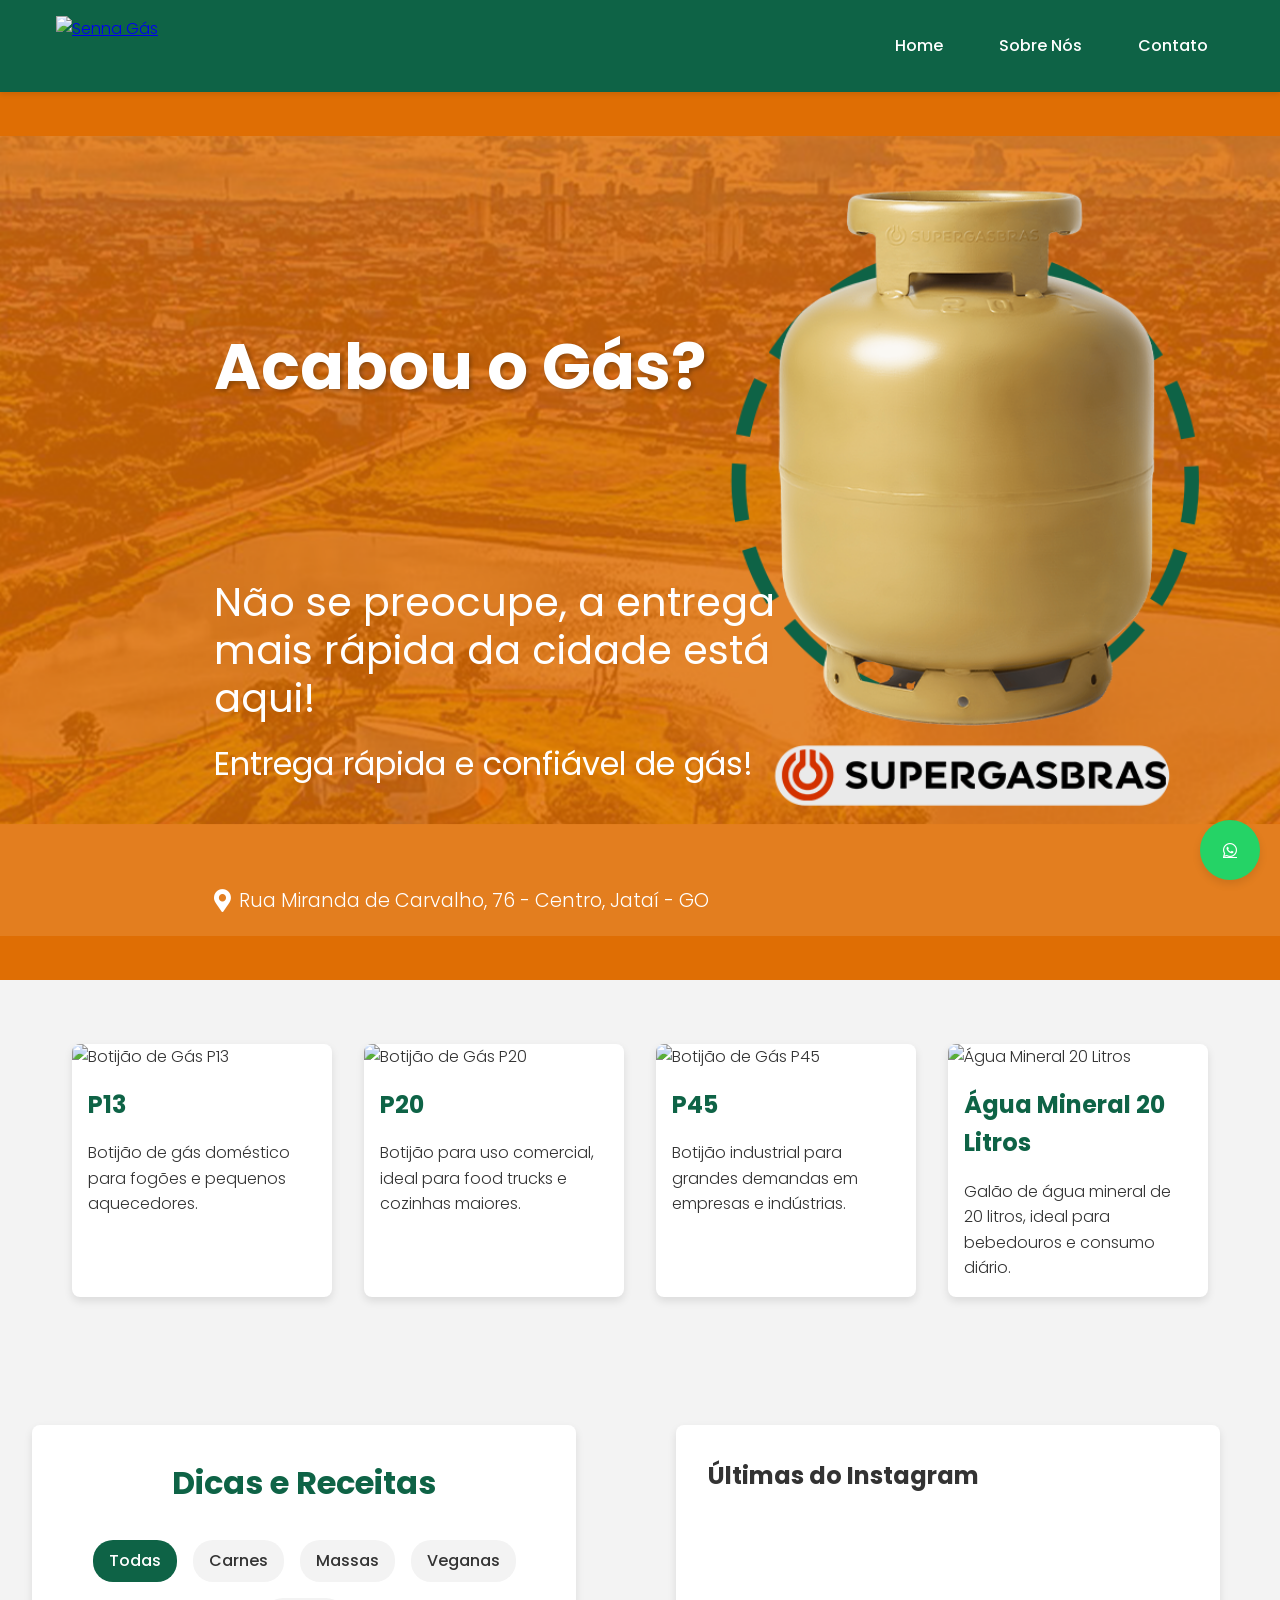
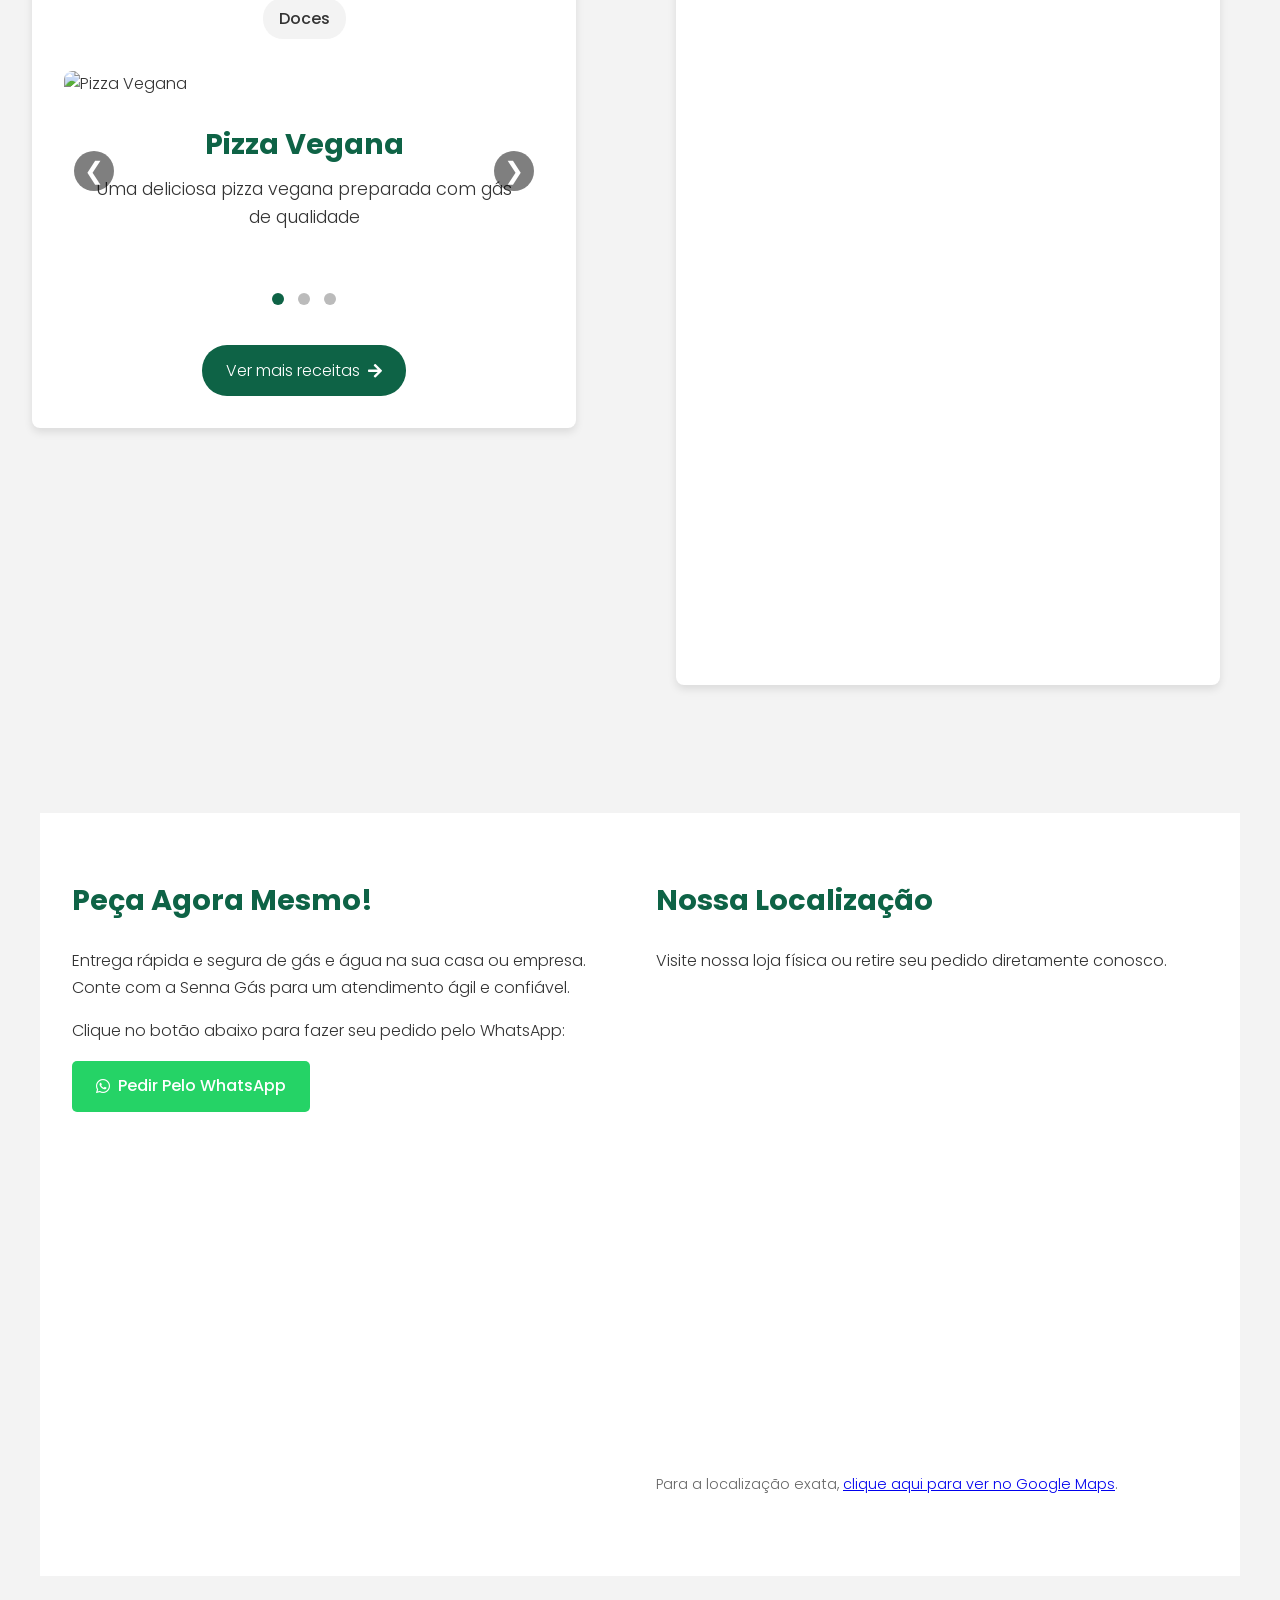
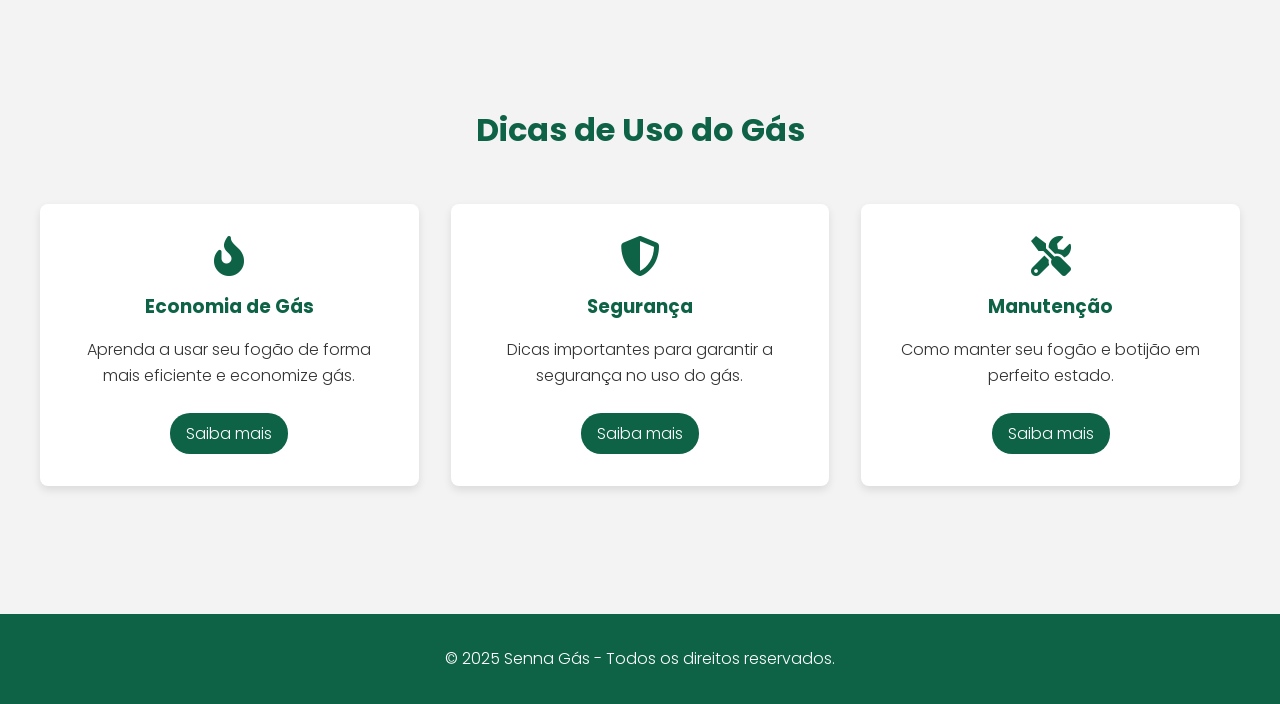
==== index.html @ 405884cf "testing margin text features" ====
<!DOCTYPE html>
<html lang="pt-br">
<head>
    <meta charset="UTF-8">
    <meta name="viewport" content="width=device-width, initial-scale=1.0">
    <meta name="description" content="Senna Gás - Entrega rápida e confiável de gás e água mineral em sua região. Botijões P13, P20, P45 e água mineral 20L.">
    <meta name="keywords" content="gás, botijão, água mineral, entrega de gás, P13, P20, P45">
    <title>Senna Gás - Entrega de Gás e Água Mineral</title>
    <link rel="icon" href="senna.ico" type="image/x-icon">
    <!-- Preload de fontes críticas -->
    <link rel="preload" href="https://fonts.googleapis.com/css2?family=Poppins:wght@300;400;700&display=swap" as="style">
    <link rel="preload" href="https://cdnjs.cloudflare.com/ajax/libs/font-awesome/5.15.4/css/all.min.css" as="style">
    <!-- Fontes -->
    <link href="https://cdnjs.cloudflare.com/ajax/libs/font-awesome/5.15.4/css/all.min.css" rel="stylesheet">
    <link rel="stylesheet" href="styles.css?version=6">
    <link rel="preconnect" href="https://fonts.googleapis.com">
    <link rel="preconnect" href="https://fonts.gstatic.com" crossorigin>
    <link href="https://fonts.googleapis.com/css2?family=Poppins:wght@300;400;700&display=swap" rel="stylesheet">
</head>
<body>
    <header>
        <div class="header-container">
            <a href="#home" aria-label="Senna Gás - Página Inicial">
                <img src="SENNA_GAS_LOGO.png" alt="Senna Gás" width="180" height="60" loading="eager" class="logo">
            </a>
            <nav aria-label="Navegação principal">
                <ul>
                    <li><a href="#home">Home</a></li>
                    <li><a href="sobre-nos.html">Sobre Nós</a></li>
                    <li><a href="https://api.whatsapp.com/send?phone=5564999095817" target="_blank">Contato</a></li>
                </ul>
            </nav>
            <button class="menu-toggle" aria-label="Abrir menu">
                <span></span>
                <span></span>
                <span></span>
            </button>
        </div>
    </header>

    <main>
        <section class="hero" id="home">
            <h1>Acabou o Gás?</h1>
            <div class="hero-text">
                <p class="hero-subtitle">Não se preocupe, a entrega mais rápida da cidade está aqui!</p>
                <p class="hero-description">Entrega rápida e confiável de gás!</p>
                <p class="hero-address"><i class="fas fa-map-marker-alt"></i> Rua Miranda de Carvalho, 76 - Centro, Jataí - GO</p>
            </div>
        </section>

        <section class="products" id="produtos" aria-label="Nossos produtos">
            <div class="product p13">
                <img src="p13.webp?version=2" alt="Botijão de Gás P13" width="250" height="350" loading="lazy">
                <h2>P13</h2>
                <p>Botijão de gás doméstico para fogões e pequenos aquecedores.</p>
            </div>
            <div class="product p20">
                <img src="p20.webp?version=2" alt="Botijão de Gás P20" width="250" height="350" loading="lazy">
                <h2>P20</h2>
                <p>Botijão para uso comercial, ideal para food trucks e cozinhas maiores.</p>
            </div>
            <div class="product p45">
                <img src="p45.webp?version=2" alt="Botijão de Gás P45" width="250" height="350" loading="lazy">
                <h2>P45</h2>
                <p>Botijão industrial para grandes demandas em empresas e indústrias.</p>
            </div>
            <div class="product agua">
                <img src="agua.png" alt="Água Mineral 20 Litros" width="250" height="350" loading="lazy">
                <h2>Água Mineral 20 Litros</h2>
                <p>Galão de água mineral de 20 litros, ideal para bebedouros e consumo diário.</p>
            </div>
        </section>

        <section class="recipes-section">
            <div class="recipes" id="receitas">
                <h2>Dicas e Receitas</h2>
                <div class="recipes-links">
                    <a href="#receitas" class="recipe-category active" data-category="todas">Todas</a>
                    <a href="#receitas" class="recipe-category" data-category="carnes">Carnes</a>
                    <a href="#receitas" class="recipe-category" data-category="massas">Massas</a>
                    <a href="#receitas" class="recipe-category" data-category="veganas">Veganas</a>
                    <a href="#receitas" class="recipe-category" data-category="doces">Doces</a>
                </div>
                <div class="slideshow-container">
                    <div class="slide fade" data-category="veganas">
                        <img src="png receitas/pizza vegana.png?version=2" alt="Pizza Vegana" loading="lazy">
                        <div class="slide-content">
                            <div class="slide-text">
                                <h3>Pizza Vegana</h3>
                                <p>Uma deliciosa pizza vegana preparada com gás de qualidade</p>
                            </div>
                        </div>
                    </div>
                    <div class="slide fade" data-category="carnes">
                        <img src="png receitas/bobó de camarão.png?version=2" alt="Bobó de Camarão" loading="lazy">
                        <div class="slide-content">
                            <div class="slide-text">
                                <h3>Bobó de Camarão</h3>
                                <p>Um clássico da culinária brasileira preparado com gás</p>
                            </div>
                        </div>
                    </div>
                    <div class="slide fade" data-category="carnes">
                        <img src="png receitas/frango assado.png?version=2" alt="Frango Assado" loading="lazy">
                        <div class="slide-content">
                            <div class="slide-text">
                                <h3>Frango Assado</h3>
                                <p>Frango assado perfeito graças ao gás de qualidade</p>
                            </div>
                        </div>
                    </div>
                    <button class="prev" aria-label="Slide anterior">❮</button>
                    <button class="next" aria-label="Próximo slide">❯</button>
                </div>
                <div class="dots-container">
                    <span class="dot" aria-label="Slide 1"></span>
                    <span class="dot" aria-label="Slide 2"></span>
                    <span class="dot" aria-label="Slide 3"></span>
                </div>
                <div class="more-recipes">
                    <a href="receitas.html" class="btn-more" rel="noopener noreferrer">
                        Ver mais receitas <i class="fas fa-arrow-right"></i>
                    </a>
                </div>
            </div>
        </section>

        <section class="instagram-section">
            <div class="instagram" id="instagram" aria-label="Últimas publicações do Instagram">
                <h2>Últimas do Instagram</h2>
                <iframe 
                    src="https://www.instagram.com/senna_gas/embed"
                    width="850"
                    height="750"
                    style="border:none;overflow:hidden"
                    scrolling="no"
                    allowtransparency="true"
                    frameborder="0"
                    loading="lazy"
                    title="Feed do Instagram do Senna Gás">
                </iframe>
            </div>
        </section>

        <!-- Nova Seção: Pedidos, Entrega e Localização -->
        <section class="delivery-location" id="pedido" aria-label="Pedidos, Entrega Rápida e Localização">
            <div class="delivery-info">
                <h2>Peça Agora Mesmo!</h2>
                <p>Entrega rápida e segura de gás e água na sua casa ou empresa. Conte com a Senna Gás para um atendimento ágil e confiável.</p>
                <p>Clique no botão abaixo para fazer seu pedido pelo WhatsApp:</p>
                <a href="https://bit.ly/WhatsApp_SennaGas" class="btn-pedido" target="_blank" rel="noopener noreferrer">
                    <i class="fab fa-whatsapp"></i> Pedir Pelo WhatsApp
                </a>
            </div>
            <div class="location-map">
                <h2>Nossa Localização</h2>
                <p>Visite nossa loja física ou retire seu pedido diretamente conosco.</p>
                <iframe src="https://www.google.com/maps/embed?pb=!1m18!1m12!1m3!1d3797.0484318543245!2d-51.71083032482345!3d-17.883188783091004!2m3!1f0!2f0!3f0!3m2!1i1024!2i768!4f13.1!3m3!1m2!1s0x93626c97188c62bf%3A0x79ef14c76b6c9f02!2zRGVww7NzaXRvIFNlbm5hIEfDoXM!5e0!3m2!1spt-BR!2sbr!4v1744235919569!5m2!1spt-BR!2sbr" width="600" height="450" style="border:0;" allowfullscreen="" loading="lazy" referrerpolicy="no-referrer-when-downgrade"></iframe>
                <p><small>Para a localização exata, <a href="https://maps.app.goo.gl/jZkJzdYEoAWzC13KA" target="_blank" rel="noopener noreferrer">clique aqui para ver no Google Maps</a>.</small></p> 
            </div>
        </section>
        <!-- Fim da Nova Seção -->

        <section class="tips-section">
            <h2>Dicas de Uso do Gás</h2>
            <div class="tips-grid">
                <div class="tip-card">
                    <i class="fas fa-fire"></i>
                    <h3>Economia de Gás</h3>
                    <p>Aprenda a usar seu fogão de forma mais eficiente e economize gás.</p>
                    <a href="dicas/economia.html" class="btn-tip">Saiba mais</a>
                </div>
                <div class="tip-card">
                    <i class="fas fa-shield-alt"></i>
                    <h3>Segurança</h3>
                    <p>Dicas importantes para garantir a segurança no uso do gás.</p>
                    <a href="dicas/seguranca.html" class="btn-tip">Saiba mais</a>
                </div>
                <div class="tip-card">
                    <i class="fas fa-tools"></i>
                    <h3>Manutenção</h3>
                    <p>Como manter seu fogão e botijão em perfeito estado.</p>
                    <a href="dicas/manutencao.html" class="btn-tip">Saiba mais</a>
                </div>
            </div>
        </section>
    </main>

    <footer>
        <p>© 2025 Senna Gás - Todos os direitos reservados.</p>
    </footer>

    <a href="https://bit.ly/WhatsApp_SennaGas" class="whatsapp-button" target="_blank" rel="noopener noreferrer" aria-label="Fale conosco pelo WhatsApp">
        <i class="fab fa-whatsapp"></i>
    </a>

    <script src="script.js"></script>
</body>
</html>
---- styles.css ----
/* Reset e variáveis CSS */
:root {
    --primary-color: #0e6346;
    --secondary-color: #007a33;
    --text-color: #333;
    --light-bg: #f3f3f3;
    --white: #fff;
    --shadow: 0 4px 8px rgba(0, 0, 0, 0.1);
    --transition: all 0.3s ease;
    --slide-duration: 0.5s;
}

* {
    margin: 0;
    padding: 0;
    box-sizing: border-box;
}

/* Estilos base */
body {
    font-family: "Poppins", sans-serif;
    font-weight: 300;
    line-height: 1.6;
    color: var(--text-color);
    background-color: var(--light-bg);
}

/* Header */
header {
    background-color: var(--primary-color);
    padding: 1rem;
    position: sticky;
    top: 0;
    z-index: 1000;
    transition: transform 0.3s ease-in-out;
    box-shadow: 0 2px 5px rgba(0, 0, 0, 0.1);
}

.header-container {
    max-width: 1200px;
    margin: 0 auto;
    display: flex;
    align-items: center;
    justify-content: space-between;
    padding: 0 1rem;
}

.logo {
    height: 60px;
    width: auto;
    display: block;
}

.menu-toggle {
    display: none;
    background: none;
    border: none;
    cursor: pointer;
    padding: 0.5rem;
    z-index: 1001;
}

.menu-toggle span {
    display: block;
    width: 25px;
    height: 3px;
    background-color: var(--primary-color);
    margin: 5px 0;
    transition: var(--transition);
}

nav {
    display: flex;
    align-items: center;
}

nav ul {
    list-style: none;
    display: flex;
    gap: 1.5rem;
    margin: 0;
    padding: 0;
    align-items: center;
}

nav a {
    color: var(--white);
    text-decoration: none;
    font-weight: 500;
    transition: var(--transition);
    padding: 0.5rem 1rem;
    border-radius: 4px;
}

nav a:hover {
    background-color: rgba(255, 255, 255, 0.2);
}

/* Mobile Header Styles */
@media (max-width: 768px) {
    body {
        overflow-x: hidden;
        position: relative;
        width: 100%;
    }

    .menu-toggle {
        display: block;
    }

    .menu-toggle span {
        background-color: var(--white);
    }

    .menu-toggle.active span:nth-child(1) {
        transform: rotate(45deg) translate(5px, 5px);
    }

    .menu-toggle.active span:nth-child(2) {
        opacity: 0;
    }

    .menu-toggle.active span:nth-child(3) {
        transform: rotate(-45deg) translate(7px, -6px);
    }

    nav {
        position: fixed;
        top: 0;
        right: -100%;
        width: 80%;
        max-width: 300px;
        height: 100vh;
        background-color: var(--primary-color);
        padding: 80px 2rem 2rem;
        transition: var(--transition);
        box-shadow: -2px 0 5px rgba(0, 0, 0, 0.1);
        visibility: hidden;
        opacity: 0;
    }

    nav.active {
        right: 0;
        visibility: visible;
        opacity: 1;
    }

    nav ul {
        flex-direction: column;
        gap: 1rem;
        justify-content: flex-start;
    }

    nav a {
        display: block;
        padding: 0.5rem 0;
        font-size: 1.1rem;
    }

    header img {
        height: 50px;
    }
}

/* Hero Section */
.hero {
    min-height: 90vh;
    display: flex;
    flex-direction: column;
    align-items: flex-start;
    justify-content: flex-start;
    background-color: #df6e04;
    background-image: url('fundo\ inicial.png');
    background-size: contain;
    background-position: center;
    background-repeat: no-repeat;
    color: var(--white);
    padding: 4rem 2rem;
    position: relative;
}

.hero h1 {
    font-size: 4rem;
    margin-left: 15%;
    margin-top: 10rem;
    margin-bottom: 10rem;
    font-weight: 700;
    text-shadow: 2px 2px 4px rgba(0, 0, 0, 0.3);
    color: white;
}

.hero-text {
    max-width: 600px;
    margin-left: 15%;
}

.hero-subtitle {
    font-size: 2.5rem;
    line-height: 1.2;
    margin-bottom: 1rem;
    font-weight: 400;
    color: white;
}

.hero-description {
    font-size: 2rem;
    margin-bottom: 6rem;
    font-weight: 400;
    color: white;
}

.hero-address {
    font-size: 1.2rem;
    display: flex;
    align-items: center;
    gap: 0.5rem;
    color: white;
}

.hero-address i {
    color: white;
    font-size: 1.4rem;
}

.hero button {
    background-color: var(--secondary-color);
    color: var(--white);
    border: none;
    padding: 1rem 2rem;
    font-size: 1.1rem;
    cursor: pointer;
    border-radius: 5px;
    transition: var(--transition);
}

.hero button:hover {
    transform: translateY(-2px);
    box-shadow: var(--shadow);
}

/* Products Section */
.products {
    padding: 4rem 2rem;
    display: grid;
    grid-template-columns: repeat(auto-fit, minmax(250px, 1fr));
    gap: 2rem;
    max-width: 1200px;
    margin: 0 auto;
}

.product {
    background: var(--white);
    border-radius: 8px;
    overflow: hidden;
    box-shadow: var(--shadow);
    transition: var(--transition);
}

.product:hover {
    transform: translateY(-5px);
    box-shadow: 0 8px 16px rgba(0, 0, 0, 0.2);
}

.product img {
    width: 100%;
    height: 200px;
    object-fit: cover;
}

.product h2 {
    font-size: 1.5rem;
    margin: 1rem;
    color: var(--primary-color);
}

.product p {
    padding: 0 1rem 1rem;
    color: var(--text-color);
}

/* Recipes Section */
.recipes-section {
    padding: 4rem 2rem;
    max-width: 1200px;
    margin: 0 auto;
    width: 100%;
    box-sizing: border-box;
}

.recipes {
    background-color: var(--white);
    border-radius: 8px;
    padding: 2rem;
    box-shadow: var(--shadow);
    width: 100%;
    box-sizing: border-box;
    overflow-x: hidden;
}

.recipes h2 {
    color: var(--primary-color);
    margin-bottom: 2rem;
    font-size: 2rem;
    text-align: center;
}

.recipes-links {
    display: flex;
    justify-content: center;
    gap: 1rem;
    margin-bottom: 2rem;
    flex-wrap: wrap;
}

.recipe-category {
    padding: 0.5rem 1rem;
    background-color: var(--light-bg);
    color: var(--text-color);
    text-decoration: none;
    border-radius: 20px;
    transition: var(--transition);
    font-weight: 500;
}

.recipe-category:hover,
.recipe-category.active {
    background-color: var(--primary-color);
    color: var(--white);
}

/* Recipe Meta */
.recipe-meta {
    display: flex;
    justify-content: center;
    margin-bottom: 1.5rem;
    padding: 1rem;
    background-color: rgba(0, 0, 0, 0.05);
    border-radius: 8px;
}

.recipe-meta span {
    display: flex;
    align-items: center;
    gap: 0.5rem;
    color: var(--text-color);
    margin: 0 1rem;
}

.recipe-meta i {
    color: var(--primary-color);
}

/* Recipe Tips */
.recipe-tips {
    margin-top: 1.5rem;
    padding: 1rem;
    background-color: rgba(14, 99, 70, 0.1);
    border-radius: 8px;
    text-align: center;
}

.recipe-tips h4 {
    color: var(--primary-color);
    margin-bottom: 0.5rem;
}

.recipe-tips p {
    color: var(--text-color);
    font-style: italic;
}

/* More Recipes Button */
.more-recipes {
    text-align: center;
    margin-top: 2rem;
}

.btn-more {
    display: inline-flex;
    align-items: center;
    gap: 0.5rem;
    padding: 0.8rem 1.5rem;
    background-color: var(--primary-color);
    color: var(--white);
    text-decoration: none;
    border-radius: 25px;
    transition: var(--transition);
}

.btn-more:hover {
    background-color: var(--secondary-color);
    transform: translateY(-2px);
}

/* Tips Section */
.tips-section {
    padding: 4rem 2rem;
    background-color: var(--light-bg);
}

.tips-section h2 {
    text-align: center;
    color: var(--primary-color);
    margin-bottom: 3rem;
    font-size: 2rem;
}

.tips-grid {
    display: grid;
    grid-template-columns: repeat(auto-fit, minmax(300px, 1fr));
    gap: 2rem;
    max-width: 1200px;
    margin: 0 auto;
}

.tip-card {
    background-color: var(--white);
    padding: 2rem;
    border-radius: 8px;
    box-shadow: var(--shadow);
    text-align: center;
    transition: var(--transition);
}

.tip-card:hover {
    transform: translateY(-5px);
    box-shadow: 0 8px 16px rgba(0, 0, 0, 0.2);
}

.tip-card i {
    font-size: 2.5rem;
    color: var(--primary-color);
    margin-bottom: 1rem;
}

.tip-card h3 {
    color: var(--primary-color);
    margin-bottom: 1rem;
}

.tip-card p {
    color: var(--text-color);
    margin-bottom: 1.5rem;
}

.btn-tip {
    display: inline-block;
    padding: 0.5rem 1rem;
    background-color: var(--primary-color);
    color: var(--white);
    text-decoration: none;
    border-radius: 20px;
    transition: var(--transition);
}

.btn-tip:hover {
    background-color: var(--secondary-color);
}

/* Media Queries */
@media (max-width: 768px) {
    .recipes-links {
        gap: 0.5rem;
    }

    .recipe-category {
        padding: 0.4rem 0.8rem;
        font-size: 0.9rem;
    }

    .recipe-meta {
        flex-direction: column;
        gap: 0.5rem;
    }

    .tips-grid {
        grid-template-columns: 1fr;
    }
}

@media (max-width: 480px) {
    .recipe-meta span {
        font-size: 0.9rem;
    }

    .tip-card {
        padding: 1.5rem;
    }
}

/* Slideshow */
.slideshow-container {
    position: relative;
    max-width: 100%;
    margin: 0 auto;
    overflow: hidden;
    border-radius: 8px;
    background-color: var(--white);
}

.slide {
    display: none;
    position: relative;
    animation: fade var(--slide-duration) ease-in-out;
}

.slide img {
    width: 100%;
    height: 300px;
    object-fit: cover;
    border-radius: 8px 8px 0 0;
}

.slide-content {
    display: flex;
    flex-direction: column;
    gap: 1rem;
    padding: 1.5rem;
}

.slide-text {
    text-align: center;
}

.slide-text h3 {
    color: var(--primary-color);
    font-size: 1.8rem;
    margin-bottom: 0.5rem;
}

.slide-text p {
    color: var(--text-color);
    font-size: 1.1rem;
    margin-bottom: 1rem;
}

.recipe-details {
    background-color: var(--light-bg);
    padding: 1.5rem;
    border-radius: 8px;
}

.recipe-details h4 {
    color: var(--primary-color);
    font-size: 1.3rem;
    margin-bottom: 1rem;
}

.recipe-details ul,
.recipe-details ol {
    margin-left: 1.5rem;
    margin-bottom: 1.5rem;
}

.recipe-details li {
    margin-bottom: 0.5rem;
    line-height: 1.5;
}

/* Navigation buttons */
.prev, .next {
    position: absolute;
    top: 50%;
    transform: translateY(-50%);
    width: 40px;
    height: 40px;
    background: rgba(0, 0, 0, 0.5);
    color: var(--white);
    border: none;
    border-radius: 50%;
    cursor: pointer;
    font-size: 1.5rem;
    display: flex;
    align-items: center;
    justify-content: center;
    transition: var(--transition);
    z-index: 10;
}

.prev {
    left: 10px;
}

.next {
    right: 10px;
}

.prev:hover, .next:hover {
    background: rgba(0, 0, 0, 0.8);
}

/* Dots */
.dots-container {
    text-align: center;
    margin-top: 1rem;
}

.dot {
    display: inline-block;
    width: 12px;
    height: 12px;
    margin: 0 5px;
    background-color: #bbb;
    border-radius: 50%;
    cursor: pointer;
    transition: var(--transition);
}

.dot.active {
    background-color: var(--primary-color);
}

/* Animation */
@keyframes fade {
    from {opacity: 0.4}
    to {opacity: 1}
}

/* Estilos para a página de segurança */
.safety-tips {
    padding: 2rem;
    max-width: 1200px;
    margin: 0 auto;
}

.safety-tips h1 {
    text-align: center;
    color: #2c3e50;
    margin-bottom: 2rem;
}

.safety-content {
    display: flex;
    flex-direction: column;
    gap: 2rem;
}

.safety-grid {
    display: grid;
    grid-template-columns: repeat(auto-fit, minmax(250px, 1fr));
    gap: 1.5rem;
    margin-top: 1.5rem;
}

.safety-item {
    background: #fff;
    padding: 1.5rem;
    border-radius: 8px;
    box-shadow: 0 2px 4px rgba(0,0,0,0.1);
    text-align: center;
    transition: transform 0.3s ease;
}

.safety-item:hover {
    transform: translateY(-5px);
}

.safety-item i {
    font-size: 2.5rem;
    color: #e74c3c;
    margin-bottom: 1rem;
}

.safety-item h3 {
    color: #2c3e50;
    margin-bottom: 0.5rem;
}

.safety-item p {
    color: #7f8c8d;
}

.checklist-content {
    display: grid;
    grid-template-columns: repeat(auto-fit, minmax(300px, 1fr));
    gap: 2rem;
    margin-top: 1.5rem;
}

.checklist-item {
    background: #fff;
    padding: 1.5rem;
    border-radius: 8px;
    box-shadow: 0 2px 4px rgba(0,0,0,0.1);
}

.checklist-item h3 {
    color: #2c3e50;
    margin-bottom: 1rem;
    padding-bottom: 0.5rem;
    border-bottom: 2px solid #e74c3c;
}

.checklist-item ul {
    list-style-type: none;
    padding: 0;
}

.checklist-item li {
    padding: 0.5rem 0;
    color: #7f8c8d;
    display: flex;
    align-items: center;
}

.checklist-item li:before {
    content: "✓";
    color: #27ae60;
    margin-right: 0.5rem;
}

.emergency-content {
    display: grid;
    grid-template-columns: repeat(auto-fit, minmax(300px, 1fr));
    gap: 2rem;
    margin-top: 1.5rem;
}

.emergency-step, .emergency-contacts {
    background: #fff;
    padding: 1.5rem;
    border-radius: 8px;
    box-shadow: 0 2px 4px rgba(0,0,0,0.1);
}

.emergency-step h3, .emergency-contacts h3 {
    color: #2c3e50;
    margin-bottom: 1rem;
    padding-bottom: 0.5rem;
    border-bottom: 2px solid #e74c3c;
}

.emergency-step ol {
    padding-left: 1.5rem;
    color: #7f8c8d;
}

.emergency-step li {
    padding: 0.5rem 0;
}

.emergency-contacts ul {
    list-style-type: none;
    padding: 0;
}

.emergency-contacts li {
    padding: 0.5rem 0;
    color: #7f8c8d;
    display: flex;
    align-items: center;
}

.emergency-contacts li:before {
    content: "📞";
    margin-right: 0.5rem;
}

@media (max-width: 768px) {
    .safety-tips {
        padding: 1rem;
    }
    
    .safety-grid, .checklist-content, .emergency-content {
        grid-template-columns: 1fr;
    }
}

/* Estilos para a página de manutenção */
.maintenance-tips {
    padding: 2rem;
    max-width: 1200px;
    margin: 0 auto;
}

.maintenance-tips h1 {
    text-align: center;
    color: #333;
    margin-bottom: 2rem;
}

.maintenance-content {
    display: flex;
    flex-direction: column;
    gap: 2rem;
}

.maintenance-grid {
    display: grid;
    grid-template-columns: repeat(auto-fit, minmax(250px, 1fr));
    gap: 1.5rem;
    margin-top: 1rem;
}

.maintenance-item {
    background: #fff;
    padding: 1.5rem;
    border-radius: 8px;
    box-shadow: 0 2px 4px rgba(0,0,0,0.1);
    text-align: center;
    transition: transform 0.3s ease;
}

.maintenance-item:hover {
    transform: translateY(-5px);
}

.maintenance-item i {
    font-size: 2.5rem;
    color: #e74c3c;
    margin-bottom: 1rem;
}

.maintenance-item h3 {
    color: #333;
    margin-bottom: 0.5rem;
}

.maintenance-item p {
    color: #666;
    line-height: 1.5;
}

.cleaning-content {
    display: grid;
    grid-template-columns: 1fr 1fr;
    gap: 2rem;
    margin-top: 1rem;
}

.cleaning-step, .cleaning-tips {
    background: #fff;
    padding: 1.5rem;
    border-radius: 8px;
    box-shadow: 0 2px 4px rgba(0,0,0,0.1);
}

.cleaning-step h3, .cleaning-tips h3 {
    color: #333;
    margin-bottom: 1rem;
}

.cleaning-step ol, .cleaning-tips ul {
    color: #666;
    line-height: 1.8;
    padding-left: 1.5rem;
}

@media (max-width: 768px) {
    .cleaning-content {
        grid-template-columns: 1fr;
    }
    
    .maintenance-grid {
        grid-template-columns: 1fr;
    }
}

/* Estilos para a página de economia */
.economy-tips {
    padding: 2rem;
    max-width: 1200px;
    margin: 0 auto;
}

.economy-tips h1 {
    text-align: center;
    color: #333;
    margin-bottom: 2rem;
}

.economy-content {
    display: flex;
    flex-direction: column;
    gap: 2rem;
}

.economy-grid {
    display: grid;
    grid-template-columns: repeat(auto-fit, minmax(250px, 1fr));
    gap: 1.5rem;
    margin-top: 1rem;
}

.economy-item {
    background: #fff;
    padding: 1.5rem;
    border-radius: 8px;
    box-shadow: 0 2px 4px rgba(0,0,0,0.1);
    text-align: center;
    transition: transform 0.3s ease;
}

.economy-item:hover {
    transform: translateY(-5px);
}

.economy-item i {
    font-size: 2.5rem;
    color: #e74c3c;
    margin-bottom: 1rem;
}

.economy-item h3 {
    color: #333;
    margin-bottom: 0.5rem;
}

.economy-item p {
    color: #666;
    line-height: 1.5;
}

.habits-content {
    display: grid;
    grid-template-columns: repeat(auto-fit, minmax(300px, 1fr));
    gap: 2rem;
    margin-top: 1rem;
}

.habits-item {
    background: #fff;
    padding: 1.5rem;
    border-radius: 8px;
    box-shadow: 0 2px 4px rgba(0,0,0,0.1);
}

.habits-item h3 {
    color: #333;
    margin-bottom: 1rem;
    padding-bottom: 0.5rem;
    border-bottom: 2px solid #e74c3c;
}

.habits-item ul {
    color: #666;
    line-height: 1.8;
    padding-left: 1.5rem;
}

.comparison-content {
    display: grid;
    grid-template-columns: 1fr 1fr;
    gap: 2rem;
    margin-top: 1rem;
}

.comparison-step, .comparison-tips {
    background: #fff;
    padding: 1.5rem;
    border-radius: 8px;
    box-shadow: 0 2px 4px rgba(0,0,0,0.1);
}

.comparison-step h3, .comparison-tips h3 {
    color: #333;
    margin-bottom: 1rem;
    padding-bottom: 0.5rem;
    border-bottom: 2px solid #e74c3c;
}

.comparison-step ol, .comparison-tips ul {
    color: #666;
    line-height: 1.8;
    padding-left: 1.5rem;
}

@media (max-width: 768px) {
    .comparison-content {
        grid-template-columns: 1fr;
    }
    
    .economy-grid, .habits-content {
        grid-template-columns: 1fr;
    }
}

.maintenance-icon {
    width: 50px;
    height: 50px;
}

/* Delivery and Location Section */
.delivery-location {
    padding: 4rem 2rem;
    background-color: var(--white); /* Match other sections like products */
    display: flex;
    gap: 2rem;
    max-width: 1200px;
    margin: 4rem auto; /* Add margin like products */
    flex-wrap: wrap; /* Allow wrapping on smaller screens */
    align-items: flex-start; /* Align items at the start vertically */
}

.delivery-info,
.location-map {
    flex: 1; /* Allow both divs to grow and shrink */
    min-width: 300px; /* Minimum width before wrapping */
}

.delivery-location h2 {
    color: var(--primary-color);
    font-size: 1.8rem;
    margin-bottom: 1.5rem;
}

.delivery-location p {
    margin-bottom: 1rem;
    line-height: 1.7;
}

.btn-pedido {
    display: inline-flex; /* Use inline-flex for alignment */
    align-items: center; /* Vertically align icon and text */
    gap: 0.5rem; /* Space between icon and text */
    background-color: #25d366; /* WhatsApp green */
    color: var(--white);
    padding: 0.8rem 1.5rem;
    border-radius: 5px;
    text-decoration: none;
    font-weight: 500;
    transition: var(--transition);
    border: none;
    cursor: pointer;
}

.btn-pedido:hover {
    background-color: #128C7E; /* Darker WhatsApp green */
    transform: translateY(-2px);
    box-shadow: var(--shadow);
}

.location-map iframe {
    width: 100%; /* Make iframe responsive */
    max-width: 600px; /* Optional: limit max width */
    height: 450px;
    border-radius: 8px; /* Add slight rounding */
    margin-top: 1rem;
}

.location-map p small {
    display: block; /* Ensure it takes its own line */
    margin-top: 0.5rem;
    font-size: 0.9em;
    color: #666;
}

@media (max-width: 768px) {
    .delivery-location {
        flex-direction: column;
    }
    
    .delivery-info, .location-map {
        flex: 1;
    }
}

/* Recipes Page */
.recipes-page {
    padding: 4rem 2rem;
    background-color: var(--light-bg);
}

.recipes-grid {
    display: grid;
    grid-template-columns: repeat(auto-fit, minmax(300px, 1fr));
    gap: 2rem;
    margin-top: 2rem;
}

.recipe-card {
    background: var(--white);
    border-radius: 8px;
    overflow: hidden;
    box-shadow: var(--shadow);
    transition: var(--transition);
    margin-bottom: 2rem;
}

.recipe-card:hover {
    transform: translateY(-5px);
    box-shadow: 0 8px 16px rgba(0, 0, 0, 0.2);
}

.recipe-card img {
    width: 100%;
    height: 300px;
    object-fit: cover;
}

.recipe-info {
    padding: 2rem;
    text-align: center;
}

.recipe-info h2 {
    color: var(--primary-color);
    margin-bottom: 1rem;
    font-size: 1.8rem;
}

.recipe-description {
    color: var(--text-color);
    margin: 1rem 0;
    font-style: italic;
}

.recipe-content {
    text-align: left;
    margin-top: 2rem;
    padding-top: 2rem;
    border-top: 1px solid rgba(0, 0, 0, 0.1);
}

.recipe-content h3 {
    color: var(--primary-color);
    margin: 1.5rem 0 1rem;
    font-size: 1.4rem;
}

.recipe-content ul,
.recipe-content ol {
    margin: 1rem 0;
    padding-left: 1.5rem;
}

.recipe-content li {
    margin-bottom: 0.5rem;
    line-height: 1.6;
}

.recipe-tips {
    margin-top: 2rem;
    padding: 1.5rem;
    background-color: rgba(14, 99, 70, 0.05);
    border-radius: 8px;
}

.recipe-tips h4 {
    color: var(--primary-color);
    margin-bottom: 1rem;
    font-size: 1.2rem;
}

.recipe-tips p {
    color: var(--text-color);
    font-style: italic;
    line-height: 1.6;
}

@media (max-width: 768px) {
    .recipe-info {
        padding: 1.5rem;
    }
    
    .recipe-content {
        padding-top: 1.5rem;
    }
    
    .recipe-tips {
        padding: 1rem;
    }
}

.btn-recipe {
    display: inline-block;
    padding: 0.8rem 1.5rem;
    background-color: var(--primary-color);
    color: var(--white);
    text-decoration: none;
    border-radius: 25px;
    transition: var(--transition);
    margin-top: 1rem;
}

.btn-recipe:hover {
    background-color: var(--secondary-color);
    transform: translateY(-2px);
}

.recipes-filters {
    display: flex;
    justify-content: center;
    gap: 1rem;
    margin-bottom: 2rem;
    flex-wrap: wrap;
}

.filter-btn {
    padding: 0.5rem 1rem;
    background-color: var(--light-bg);
    color: var(--text-color);
    border: none;
    border-radius: 20px;
    cursor: pointer;
    transition: var(--transition);
    font-weight: 500;
}

.filter-btn.active,
.filter-btn:hover {
    background-color: var(--primary-color);
    color: var(--white);
}

@media (max-width: 768px) {
    .recipes-grid {
        grid-template-columns: 1fr;
    }
    
    .recipes-filters {
        gap: 0.5rem;
    }
    
    .filter-btn {
        padding: 0.4rem 0.8rem;
        font-size: 0.9rem;
    }
}

/* Instagram Section */
.instagram-section {
    padding: 4rem 2rem;
    max-width: 1200px;
    margin: 0 auto;
    width: 100%;
    box-sizing: border-box;
}

.instagram {
    background-color: var(--white);
    border-radius: 8px;
    padding: 2rem;
    box-shadow: var(--shadow);
    width: 100%;
    box-sizing: border-box;
    overflow-x: hidden;
}

.instagram iframe {
    max-width: 100%;
    width: 100%;
    box-sizing: border-box;
    border-radius: 8px;
}

@media (min-width: 769px) {
    .recipes-section,
    .instagram-section {
        display: inline-block;
        width: calc(50% - 2rem);
        vertical-align: top;
    }

    .recipes-section {
        margin-right: 2rem;
    }
}

@media (max-width: 768px) {
    .recipes-section,
    .instagram-section {
        padding: 2rem 1rem;
        width: 100%;
    }

    .recipes,
    .instagram {
        padding: 1rem;
        margin: 0;
    }

    .recipes-links {
        flex-wrap: wrap;
        justify-content: center;
        gap: 0.5rem;
        padding: 0;
        width: 100%;
    }

    .recipe-category {
        margin: 0.25rem;
    }

    .instagram iframe {
        height: 600px;
    }
}

/* About Section */
.about-section {
    padding: 4rem 2rem;
    background-color: var(--light-bg);
}

.about-container {
    max-width: 1200px;
    margin: 0 auto;
    background-color: var(--white);
    border-radius: 8px;
    box-shadow: var(--shadow);
    padding: 2rem;
}

.about-section h1 {
    color: var(--primary-color);
    font-size: 2.5rem;
    margin-bottom: 2rem;
    text-align: center;
}

.about-content {
    display: grid;
    grid-template-columns: 1fr 1fr;
    gap: 3rem;
    margin-bottom: 3rem;
}

.about-text h2 {
    color: var(--primary-color);
    font-size: 1.8rem;
    margin: 1.5rem 0 1rem;
}

.about-text p {
    color: var(--text-color);
    line-height: 1.8;
    margin-bottom: 1.5rem;
}

.about-text ul {
    list-style: none;
    padding: 0;
}

.about-text li {
    display: flex;
    align-items: center;
    gap: 1rem;
    margin-bottom: 1rem;
    color: var(--text-color);
}

.about-text li i {
    color: var(--primary-color);
    font-size: 1.2rem;
}

.about-features {
    display: grid;
    grid-template-columns: repeat(2, 1fr);
    gap: 1.5rem;
}

.feature-card {
    background-color: var(--light-bg);
    padding: 1.5rem;
    border-radius: 8px;
    text-align: center;
    transition: var(--transition);
}

.feature-card:hover {
    transform: translateY(-5px);
    box-shadow: var(--shadow);
}

.feature-card i {
    font-size: 2.5rem;
    color: var(--primary-color);
    margin-bottom: 1rem;
}

.feature-card h3 {
    color: var(--primary-color);
    margin-bottom: 0.5rem;
}

.feature-card p {
    color: var(--text-color);
    font-size: 0.9rem;
}

.about-cta {
    text-align: center;
    padding-top: 2rem;
    border-top: 1px solid rgba(0, 0, 0, 0.1);
}

.about-cta h2 {
    color: var(--primary-color);
    font-size: 1.8rem;
    margin-bottom: 1rem;
}

.about-cta p {
    color: var(--text-color);
    margin-bottom: 1.5rem;
}

.btn-contact {
    display: inline-flex;
    align-items: center;
    gap: 0.5rem;
    background-color: #25d366;
    color: var(--white);
    padding: 1rem 2rem;
    border-radius: 25px;
    text-decoration: none;
    font-weight: 500;
    transition: var(--transition);
}

.btn-contact:hover {
    background-color: #128C7E;
    transform: translateY(-2px);
    box-shadow: var(--shadow);
}

@media (max-width: 768px) {
    .about-content {
        grid-template-columns: 1fr;
        gap: 2rem;
    }

    .about-features {
        grid-template-columns: 1fr;
    }

    .about-section h1 {
        font-size: 2rem;
    }

    .about-text h2 {
        font-size: 1.5rem;
    }
}

/* Footer */
footer {
    background-color: var(--primary-color);
    color: var(--white);
    text-align: center;
    padding: 2rem;
    margin-top: 4rem;
}

footer p {
    margin: 0;
    font-size: 1rem;
}

/* WhatsApp Button */
.whatsapp-button {
    position: fixed;
    bottom: 20px;
    right: 20px;
    background-color: #25d366;
    color: var(--white);
    width: 60px;
    height: 60px;
    border-radius: 50%;
    display: flex;
    align-items: center;
    justify-content: center;
    box-shadow: var(--shadow);
    transition: var(--transition);
    z-index: 1000;
}

.whatsapp-button:hover {
    transform: scale(1.1);
}
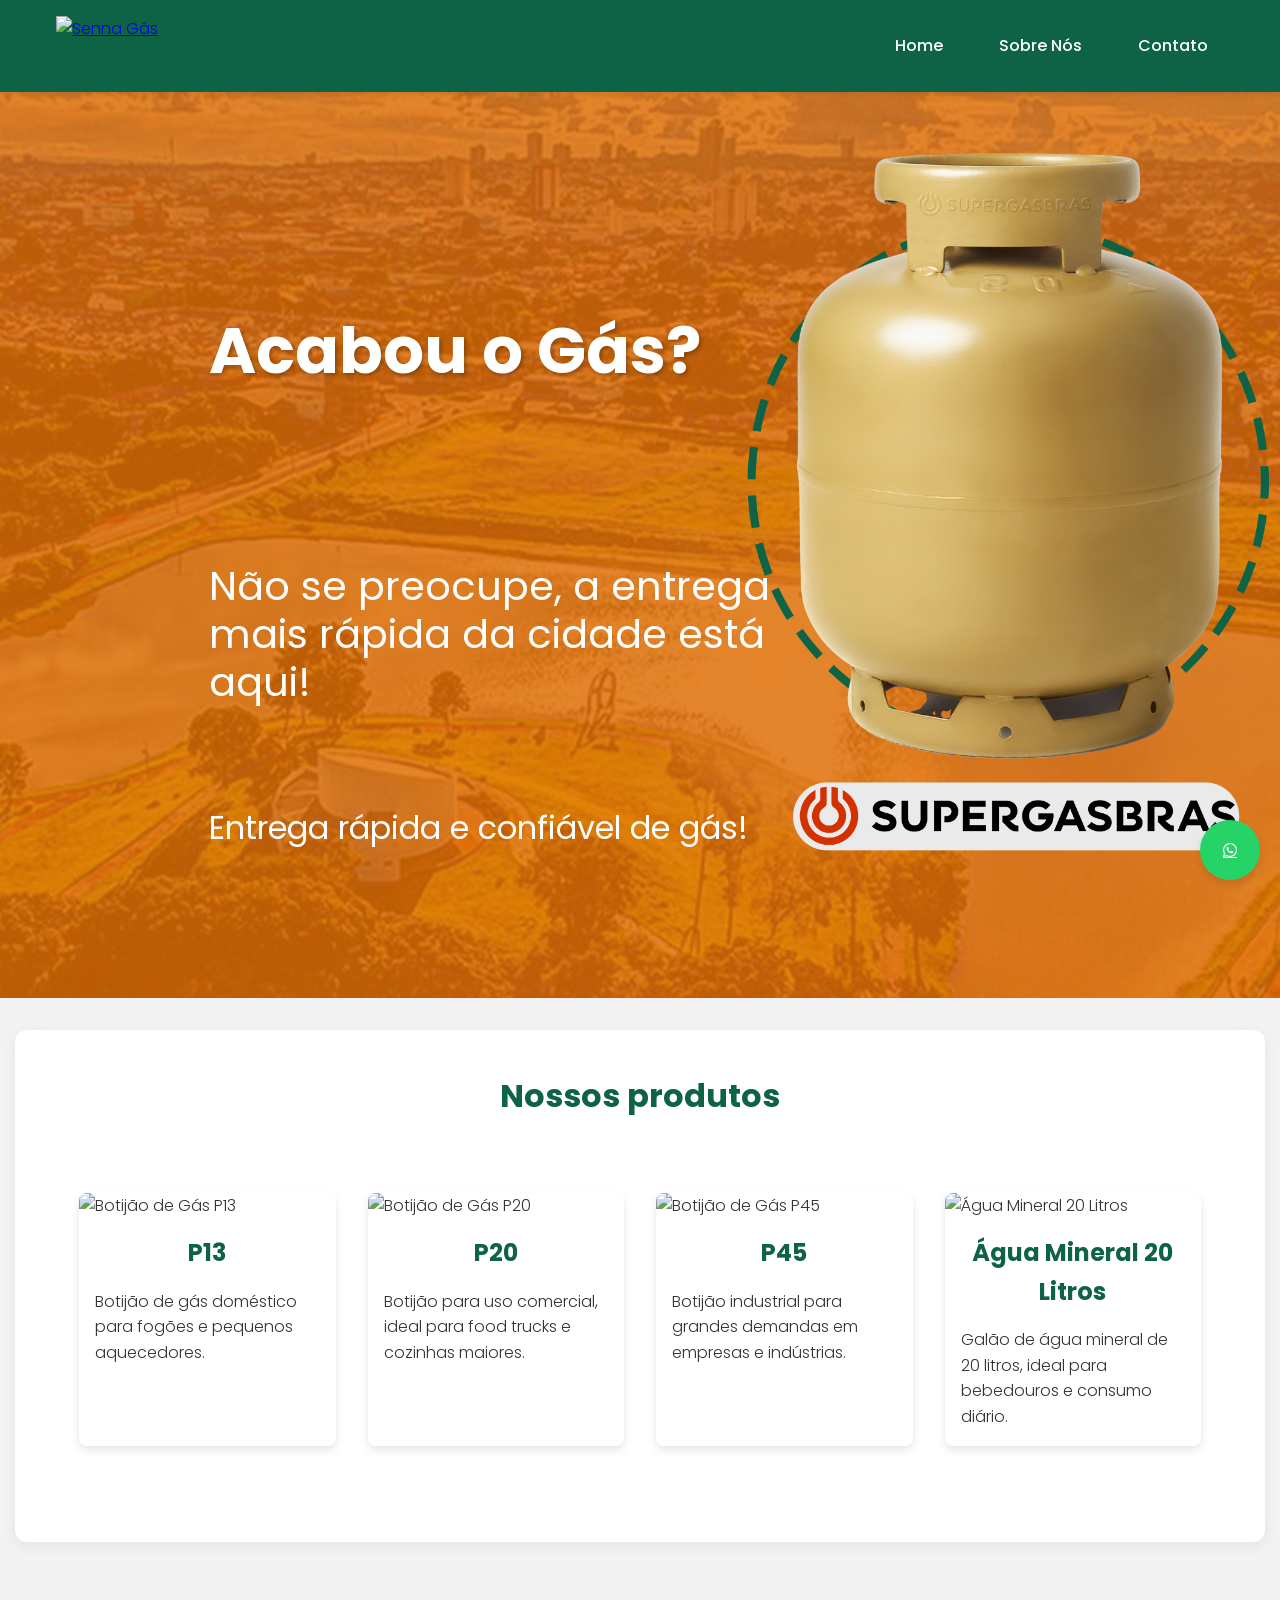
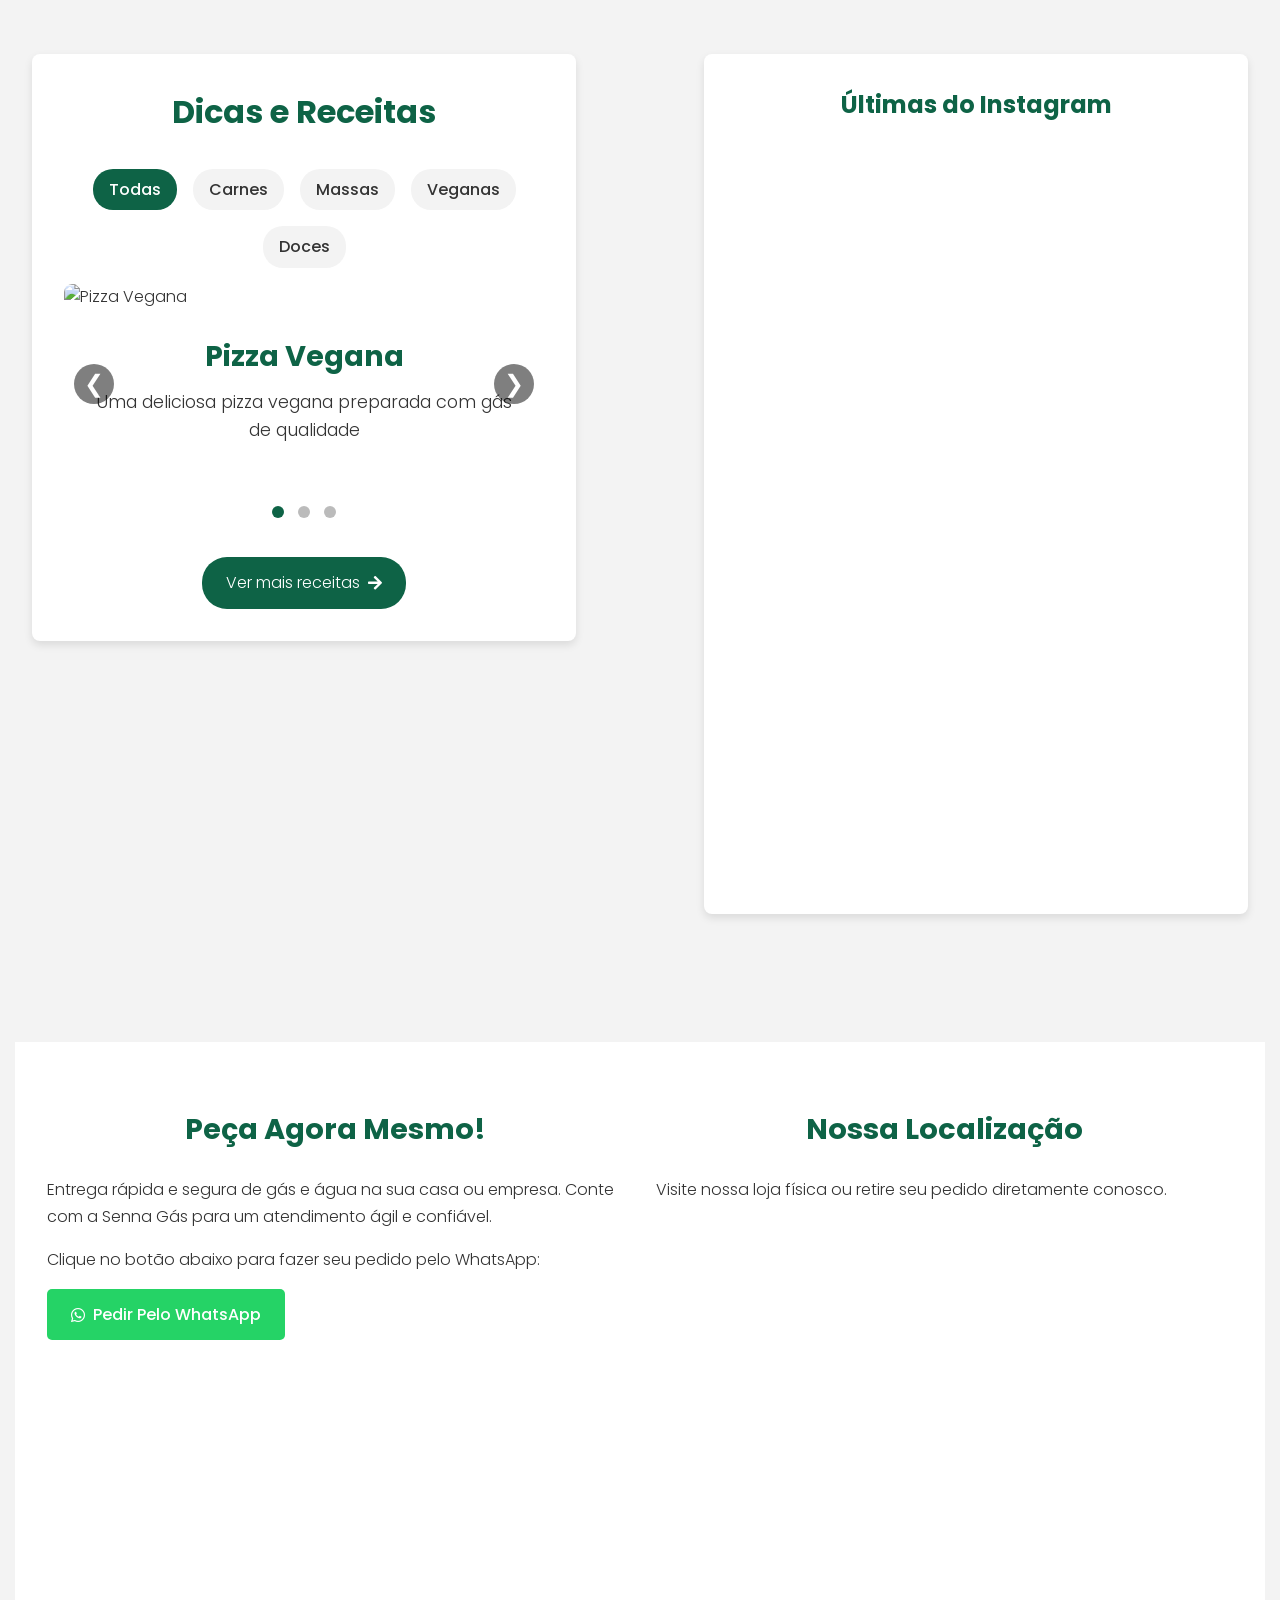
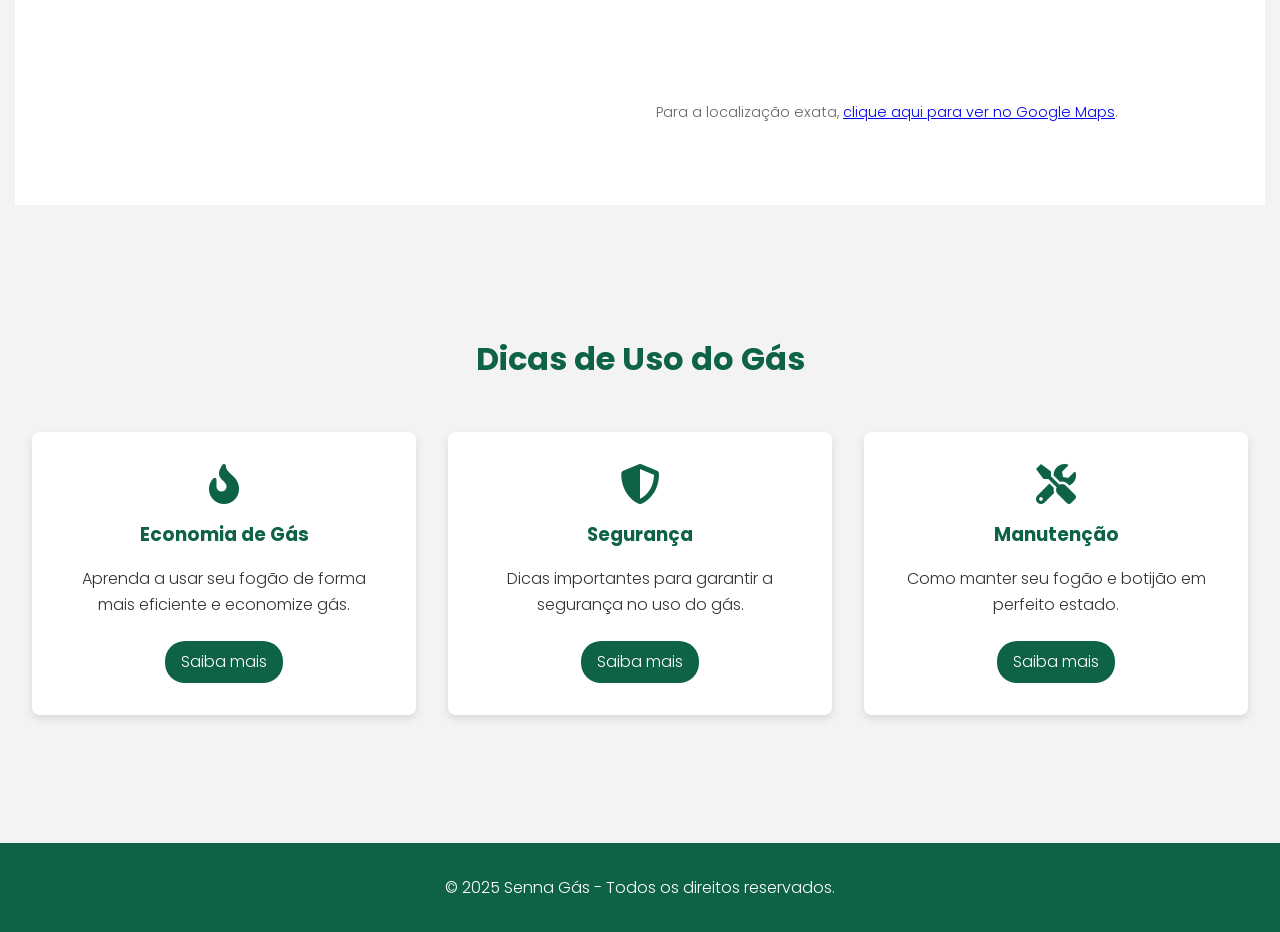
==== commit 6784b0e4: "new css features" ====
--- a/index.html
+++ b/index.html
@@ -44,103 +44,107 @@
             <div class="hero-text">
                 <p class="hero-subtitle">Não se preocupe, a entrega mais rápida da cidade está aqui!</p>
                 <p class="hero-description">Entrega rápida e confiável de gás!</p>
-                <p class="hero-address"><i class="fas fa-map-marker-alt"></i> Rua Miranda de Carvalho, 76 - Centro, Jataí - GO</p>
             </div>
         </section>
 
-        <section class="products" id="produtos" aria-label="Nossos produtos">
-            <div class="product p13">
-                <img src="p13.webp?version=2" alt="Botijão de Gás P13" width="250" height="350" loading="lazy">
-                <h2>P13</h2>
-                <p>Botijão de gás doméstico para fogões e pequenos aquecedores.</p>
-            </div>
-            <div class="product p20">
-                <img src="p20.webp?version=2" alt="Botijão de Gás P20" width="250" height="350" loading="lazy">
-                <h2>P20</h2>
-                <p>Botijão para uso comercial, ideal para food trucks e cozinhas maiores.</p>
-            </div>
-            <div class="product p45">
-                <img src="p45.webp?version=2" alt="Botijão de Gás P45" width="250" height="350" loading="lazy">
-                <h2>P45</h2>
-                <p>Botijão industrial para grandes demandas em empresas e indústrias.</p>
-            </div>
-            <div class="product agua">
-                <img src="agua.png" alt="Água Mineral 20 Litros" width="250" height="350" loading="lazy">
-                <h2>Água Mineral 20 Litros</h2>
-                <p>Galão de água mineral de 20 litros, ideal para bebedouros e consumo diário.</p>
-            </div>
-        </section>
-
-        <section class="recipes-section">
-            <div class="recipes" id="receitas">
-                <h2>Dicas e Receitas</h2>
-                <div class="recipes-links">
-                    <a href="#receitas" class="recipe-category active" data-category="todas">Todas</a>
-                    <a href="#receitas" class="recipe-category" data-category="carnes">Carnes</a>
-                    <a href="#receitas" class="recipe-category" data-category="massas">Massas</a>
-                    <a href="#receitas" class="recipe-category" data-category="veganas">Veganas</a>
-                    <a href="#receitas" class="recipe-category" data-category="doces">Doces</a>
-                </div>
-                <div class="slideshow-container">
-                    <div class="slide fade" data-category="veganas">
-                        <img src="png receitas/pizza vegana.png?version=2" alt="Pizza Vegana" loading="lazy">
-                        <div class="slide-content">
-                            <div class="slide-text">
-                                <h3>Pizza Vegana</h3>
-                                <p>Uma deliciosa pizza vegana preparada com gás de qualidade</p>
+        <div class="products-box">
+            <h2 class="products-title">Nossos produtos</h2>
+            <section class="products" id="produtos" aria-label="Nossos produtos">
+                <div class="product p13">
+                    <img src="p13.webp?version=2" alt="Botijão de Gás P13" width="250" height="350" loading="lazy">
+                    <h2>P13</h2>
+                    <p>Botijão de gás doméstico para fogões e pequenos aquecedores.</p>
+                </div>
+                <div class="product p20">
+                    <img src="p20.webp?version=2" alt="Botijão de Gás P20" width="250" height="350" loading="lazy">
+                    <h2>P20</h2>
+                    <p>Botijão para uso comercial, ideal para food trucks e cozinhas maiores.</p>
+                </div>
+                <div class="product p45">
+                    <img src="p45.webp?version=2" alt="Botijão de Gás P45" width="250" height="350" loading="lazy">
+                    <h2>P45</h2>
+                    <p>Botijão industrial para grandes demandas em empresas e indústrias.</p>
+                </div>
+                <div class="product agua">
+                    <img src="agua.png" alt="Água Mineral 20 Litros" width="250" height="350" loading="lazy">
+                    <h2>Água Mineral 20 Litros</h2>
+                    <p>Galão de água mineral de 20 litros, ideal para bebedouros e consumo diário.</p>
+                </div>
+            </section>
+        </div>
+
+        <div class="recipes-instagram-wrapper">
+            <section class="recipes-section">
+                <div class="recipes" id="receitas">
+                    <h2>Dicas e Receitas</h2>
+                    <div class="recipes-links">
+                        <a href="#receitas" class="recipe-category active" data-category="todas">Todas</a>
+                        <a href="#receitas" class="recipe-category" data-category="carnes">Carnes</a>
+                        <a href="#receitas" class="recipe-category" data-category="massas">Massas</a>
+                        <a href="#receitas" class="recipe-category" data-category="veganas">Veganas</a>
+                        <a href="#receitas" class="recipe-category" data-category="doces">Doces</a>
+                    </div>
+                    <div class="slideshow-container">
+                        <div class="slide fade" data-category="veganas">
+                            <img src="png receitas/pizza vegana.png?version=2" alt="Pizza Vegana" loading="lazy">
+                            <div class="slide-content">
+                                <div class="slide-text">
+                                    <h3>Pizza Vegana</h3>
+                                    <p>Uma deliciosa pizza vegana preparada com gás de qualidade</p>
+                                </div>
                             </div>
                         </div>
-                    </div>
-                    <div class="slide fade" data-category="carnes">
-                        <img src="png receitas/bobó de camarão.png?version=2" alt="Bobó de Camarão" loading="lazy">
-                        <div class="slide-content">
-                            <div class="slide-text">
-                                <h3>Bobó de Camarão</h3>
-                                <p>Um clássico da culinária brasileira preparado com gás</p>
+                        <div class="slide fade" data-category="carnes">
+                            <img src="png receitas/bobó de camarão.png?version=2" alt="Bobó de Camarão" loading="lazy">
+                            <div class="slide-content">
+                                <div class="slide-text">
+                                    <h3>Bobó de Camarão</h3>
+                                    <p>Um clássico da culinária brasileira preparado com gás</p>
+                                </div>
                             </div>
                         </div>
-                    </div>
-                    <div class="slide fade" data-category="carnes">
-                        <img src="png receitas/frango assado.png?version=2" alt="Frango Assado" loading="lazy">
-                        <div class="slide-content">
-                            <div class="slide-text">
-                                <h3>Frango Assado</h3>
-                                <p>Frango assado perfeito graças ao gás de qualidade</p>
+                        <div class="slide fade" data-category="carnes">
+                            <img src="png receitas/frango assado.png?version=2" alt="Frango Assado" loading="lazy">
+                            <div class="slide-content">
+                                <div class="slide-text">
+                                    <h3>Frango Assado</h3>
+                                    <p>Frango assado perfeito graças ao gás de qualidade</p>
+                                </div>
                             </div>
                         </div>
-                    </div>
-                    <button class="prev" aria-label="Slide anterior">❮</button>
-                    <button class="next" aria-label="Próximo slide">❯</button>
-                </div>
-                <div class="dots-container">
-                    <span class="dot" aria-label="Slide 1"></span>
-                    <span class="dot" aria-label="Slide 2"></span>
-                    <span class="dot" aria-label="Slide 3"></span>
-                </div>
-                <div class="more-recipes">
-                    <a href="receitas.html" class="btn-more" rel="noopener noreferrer">
-                        Ver mais receitas <i class="fas fa-arrow-right"></i>
-                    </a>
-                </div>
-            </div>
-        </section>
-
-        <section class="instagram-section">
-            <div class="instagram" id="instagram" aria-label="Últimas publicações do Instagram">
-                <h2>Últimas do Instagram</h2>
-                <iframe 
-                    src="https://www.instagram.com/senna_gas/embed"
-                    width="850"
-                    height="750"
-                    style="border:none;overflow:hidden"
-                    scrolling="no"
-                    allowtransparency="true"
-                    frameborder="0"
-                    loading="lazy"
-                    title="Feed do Instagram do Senna Gás">
-                </iframe>
-            </div>
-        </section>
+                        <button class="prev" aria-label="Slide anterior">❮</button>
+                        <button class="next" aria-label="Próximo slide">❯</button>
+                    </div>
+                    <div class="dots-container">
+                        <span class="dot" aria-label="Slide 1"></span>
+                        <span class="dot" aria-label="Slide 2"></span>
+                        <span class="dot" aria-label="Slide 3"></span>
+                    </div>
+                    <div class="more-recipes">
+                        <a href="receitas.html" class="btn-more" rel="noopener noreferrer">
+                            Ver mais receitas <i class="fas fa-arrow-right"></i>
+                        </a>
+                    </div>
+                </div>
+            </section>
+
+            <section class="instagram-section">
+                <div class="instagram" id="instagram" aria-label="Últimas publicações do Instagram">
+                    <h2>Últimas do Instagram</h2>
+                    <iframe 
+                        src="https://www.instagram.com/senna_gas/embed"
+                        width="850"
+                        height="750"
+                        style="border:none;overflow:hidden"
+                        scrolling="no"
+                        allowtransparency="true"
+                        frameborder="0"
+                        loading="lazy"
+                        title="Feed do Instagram do Senna Gás">
+                    </iframe>
+                </div>
+            </section>
+        </div>
 
         <!-- Nova Seção: Pedidos, Entrega e Localização -->
         <section class="delivery-location" id="pedido" aria-label="Pedidos, Entrega Rápida e Localização">
--- a/styles.css
+++ b/styles.css
@@ -34,6 +34,13 @@
     z-index: 1000;
     transition: transform 0.3s ease-in-out;
     box-shadow: 0 2px 5px rgba(0, 0, 0, 0.1);
+}
+h1,h2 {
+    color: var(--primary-color);
+}
+
+h2 {
+    text-align: center;
 }
 
 .header-container {
@@ -169,9 +176,9 @@
     flex-direction: column;
     align-items: flex-start;
     justify-content: flex-start;
-    background-color: #df6e04;
+    background-color: #df6e04e6;
     background-image: url('fundo\ inicial.png');
-    background-size: contain;
+    background-size: cover;
     background-position: center;
     background-repeat: no-repeat;
     color: var(--white);
@@ -204,22 +211,9 @@
 
 .hero-description {
     font-size: 2rem;
-    margin-bottom: 6rem;
+    margin-top: 6rem;
     font-weight: 400;
     color: white;
-}
-
-.hero-address {
-    font-size: 1.2rem;
-    display: flex;
-    align-items: center;
-    gap: 0.5rem;
-    color: white;
-}
-
-.hero-address i {
-    color: white;
-    font-size: 1.4rem;
 }
 
 .hero button {
@@ -278,10 +272,25 @@
     color: var(--text-color);
 }
 
+.products-title {
+    text-align: center;
+    margin-bottom: 0.5rem;
+    font-size: 2rem;
+}
+
+.products-box {
+    background: var(--white);
+    border-radius: 12px;
+    box-shadow: 0 4px 16px rgba(0,0,0,0.07);
+    padding: 2.5rem 2rem 2rem 2rem;
+    margin: 2rem auto 3rem auto;
+    max-width: 1250px;
+}
+
 /* Recipes Section */
 .recipes-section {
     padding: 4rem 2rem;
-    max-width: 1200px;
+    max-width: 1250px;
     margin: 0 auto;
     width: 100%;
     box-sizing: border-box;
@@ -289,7 +298,10 @@
 
 .recipes {
     background-color: var(--white);
-    border-radius: 8px;
+    margin: auto;
+    border-radius: 8px;
+    max-width: 1250px;
+    overflow: hidden;
     padding: 2rem;
     box-shadow: var(--shadow);
     width: 100%;
@@ -308,7 +320,7 @@
     display: flex;
     justify-content: center;
     gap: 1rem;
-    margin-bottom: 2rem;
+    margin-bottom: 1rem;
     flex-wrap: wrap;
 }
 
@@ -409,7 +421,7 @@
     display: grid;
     grid-template-columns: repeat(auto-fit, minmax(300px, 1fr));
     gap: 2rem;
-    max-width: 1200px;
+    max-width: 1250px;
     margin: 0 auto;
 }
 
@@ -458,7 +470,48 @@
 }
 
 /* Media Queries */
-@media (max-width: 768px) {
+/* Extra small devices (phones, 600px and down) */
+@media only screen and (max-width: 600px) {
+    .hero {
+        min-height: 100vh;
+        padding: 2rem 1rem;
+        background-size: cover;
+        align-items: center;
+        text-align: center;
+        background-image: url('fundo inicial mobile.png');
+    }
+
+    .hero h1 {
+        font-size: 2.5rem;
+        margin-left: 0;
+        margin-top: 4rem;
+        margin-bottom: 4rem;
+        text-align: center;
+    }
+
+    .hero-text {
+        margin-left: 0;
+        padding: 0 1rem;
+    }
+
+    .hero-subtitle {
+        font-size: 1.8rem;
+        line-height: 1.3;
+        margin-bottom: 2rem;
+    }
+
+    .hero-description {
+        font-size: 1.5rem;
+        margin-bottom: 3rem;
+    }
+
+    .hero-address {
+        font-size: 1rem;
+        justify-content: center;
+        text-align: center;
+        flex-wrap: wrap;
+    }
+
     .recipes-links {
         gap: 0.5rem;
     }
@@ -476,15 +529,161 @@
     .tips-grid {
         grid-template-columns: 1fr;
     }
-}
-
-@media (max-width: 480px) {
+
+    .tip-card {
+        padding: 1.5rem;
+    }
+
     .recipe-meta span {
         font-size: 0.9rem;
     }
-
-    .tip-card {
-        padding: 1.5rem;
+}
+
+/* Small devices (portrait tablets and large phones, 600px and up) */
+@media only screen and (min-width: 600px) {
+    .hero {
+        min-height: 100vh;
+        padding: 3rem 1.5rem;
+    }
+
+    .hero h1 {
+        font-size: 3rem;
+        margin-left: 10%;
+        margin-top: 6rem;
+        margin-bottom: 6rem;
+    }
+
+    .hero-text {
+        margin-left: 10%;
+    }
+
+    .hero-subtitle {
+        font-size: 2rem;
+    }
+
+    .hero-description {
+        font-size: 1.8rem;
+        margin-bottom: 4rem;
+    }
+}
+
+/* Medium devices (landscape tablets, 768px and up) */
+@media only screen and (min-width: 768px) {
+    .hero {
+        min-height: 90vh;
+    }
+
+    .hero h1 {
+        font-size: 3.5rem;
+        margin-left: 12%;
+        margin-top: 8rem;
+        margin-bottom: 8rem;
+    }
+
+    .hero-text {
+        margin-left: 12%;
+    }
+
+    .hero-subtitle {
+        font-size: 2.2rem;
+    }
+
+    .hero-description {
+        font-size: 1.8rem;
+        margin-bottom: 5rem;
+    }
+
+    .recipes-section,
+    .instagram-section {
+        display: inline-block;
+        width: calc(50% - 2rem);
+        vertical-align: top;
+    }
+
+    .recipes-section {
+        margin-right: 2rem;
+    }
+}
+
+/* Large devices (laptops/desktops, 992px and up) */
+@media only screen and (min-width: 992px) {
+    .hero {
+        min-height: 90vh;
+    }
+
+    .hero h1 {
+        font-size: 3.8rem;
+        margin-left: 15%;
+        margin-top: 10rem;
+        margin-bottom: 10rem;
+    }
+
+    .hero-text {
+        margin-left: 15%;
+    }
+
+    .hero-subtitle {
+        font-size: 2.3rem;
+    }
+
+    .hero-description {
+        font-size: 2rem;
+        margin-bottom: 6rem;
+    }
+}
+
+/* Extra large devices (large laptops and desktops, 1200px and up) */
+@media only screen and (min-width: 1200px) {
+    .hero {
+        min-height: 93vh;
+    }
+    .recipes-instagram-wrapper {
+        display: flex;
+        max-width: 1300px;
+        height: 100%;
+        margin: 0 auto;
+        gap: 2rem;
+    }
+    .recipes-section,
+    .instagram-section {
+        width: 50%;
+        box-sizing: border-box;
+    }
+
+    .hero h1 {
+        font-size: 4rem;
+        margin-left: 15%;
+        margin-top: 10rem;
+        margin-bottom: 10rem;
+    }
+
+    .hero-text {
+        margin-left: 15%;
+    }
+
+    .hero-subtitle {
+        font-size: 2.5rem;
+    }
+
+    .hero-description {
+        font-size: 2rem;
+        margin-bottom: 6rem;
+    }
+}
+
+/* Ajustes específicos para altura da tela */
+@media screen and (max-height: 700px) {
+    .hero {
+        min-height: 120vh;
+    }
+
+    .hero h1 {
+        margin-top: 3rem;
+        margin-bottom: 3rem;
+    }
+
+    .hero-description {
+        margin-bottom: 3rem;
     }
 }
 
@@ -625,7 +824,6 @@
 
 .safety-tips h1 {
     text-align: center;
-    color: #2c3e50;
     margin-bottom: 2rem;
 }
 
@@ -865,7 +1063,6 @@
 
 .economy-tips h1 {
     text-align: center;
-    color: #333;
     margin-bottom: 2rem;
 }
 
@@ -986,7 +1183,7 @@
     background-color: var(--white); /* Match other sections like products */
     display: flex;
     gap: 2rem;
-    max-width: 1200px;
+    max-width: 1250px;
     margin: 4rem auto; /* Add margin like products */
     flex-wrap: wrap; /* Allow wrapping on smaller screens */
     align-items: flex-start; /* Align items at the start vertically */
@@ -1306,7 +1503,7 @@
     color: var(--primary-color);
     font-size: 2.5rem;
     margin-bottom: 2rem;
-    text-align: center;
+    margin-left: 8rem;
 }
 
 .about-content {
@@ -1471,3 +1668,5 @@
 .whatsapp-button:hover {
     transform: scale(1.1);
 }
+
+
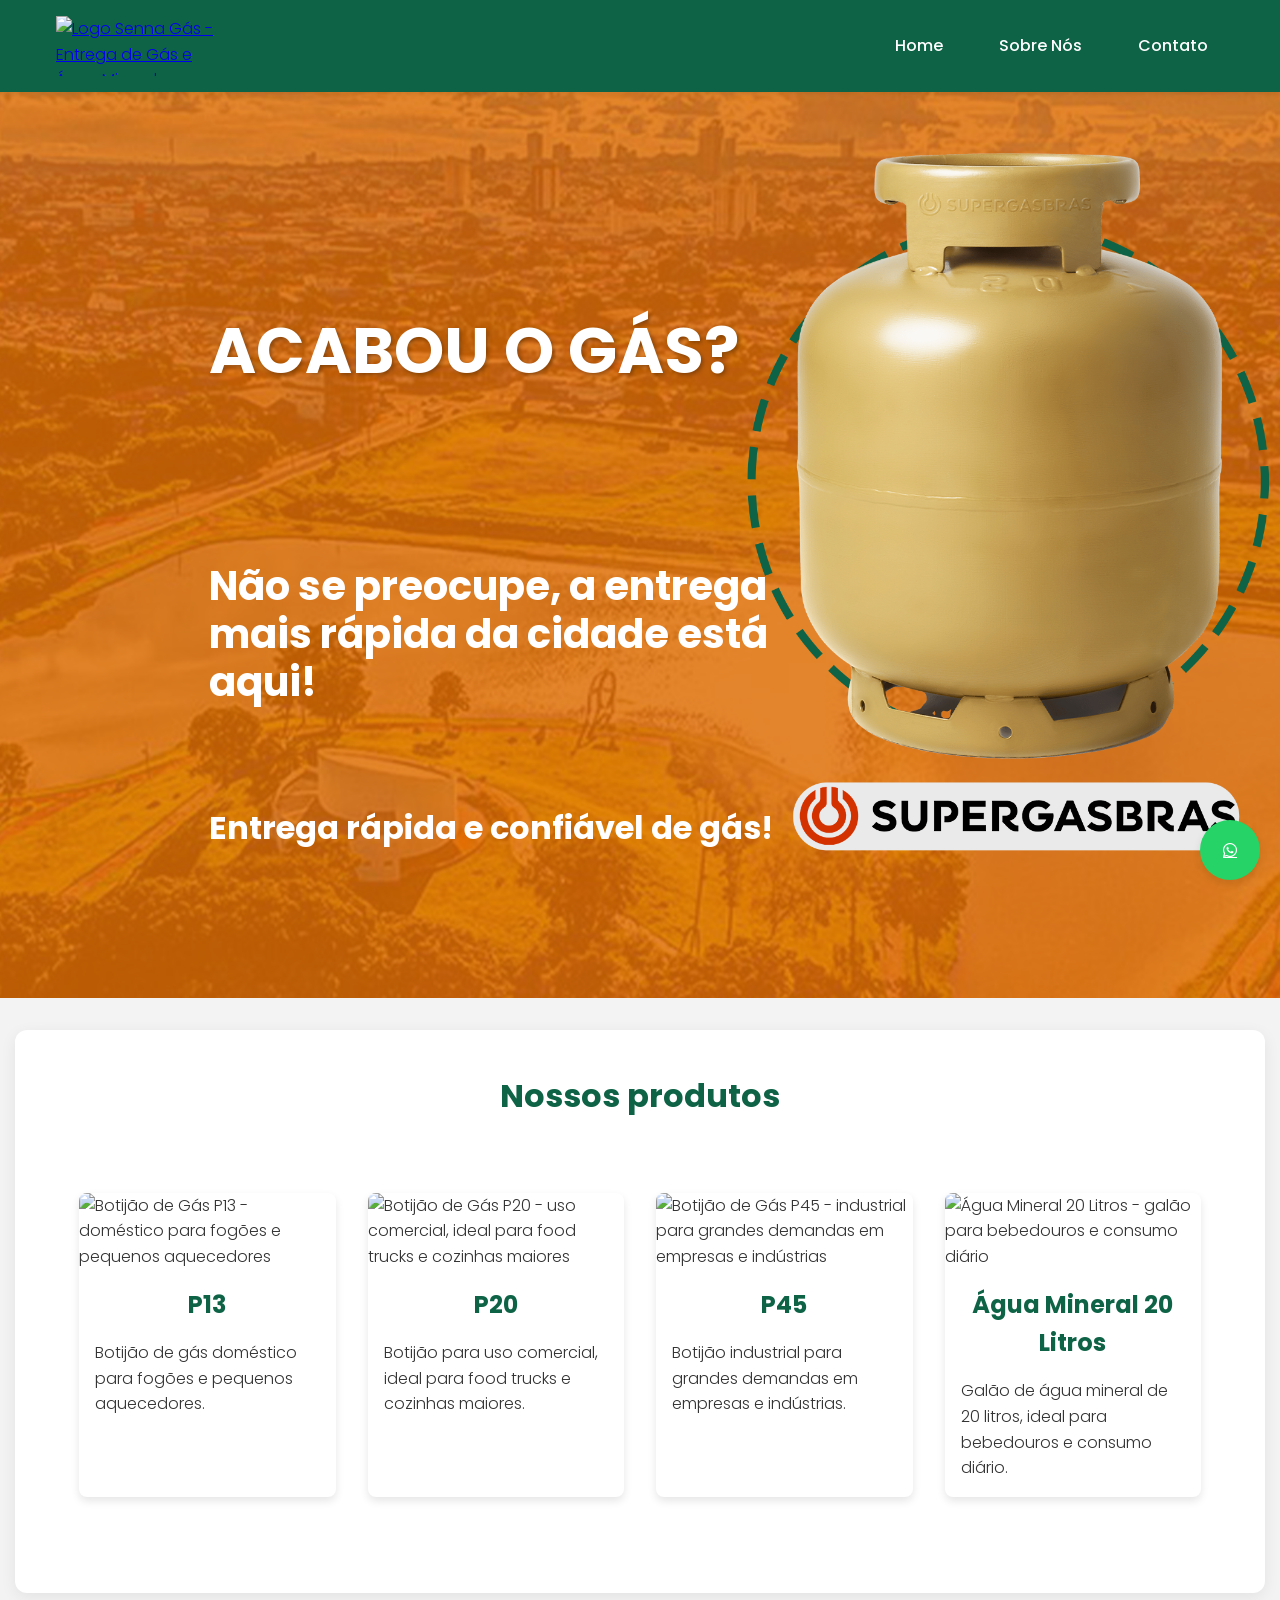
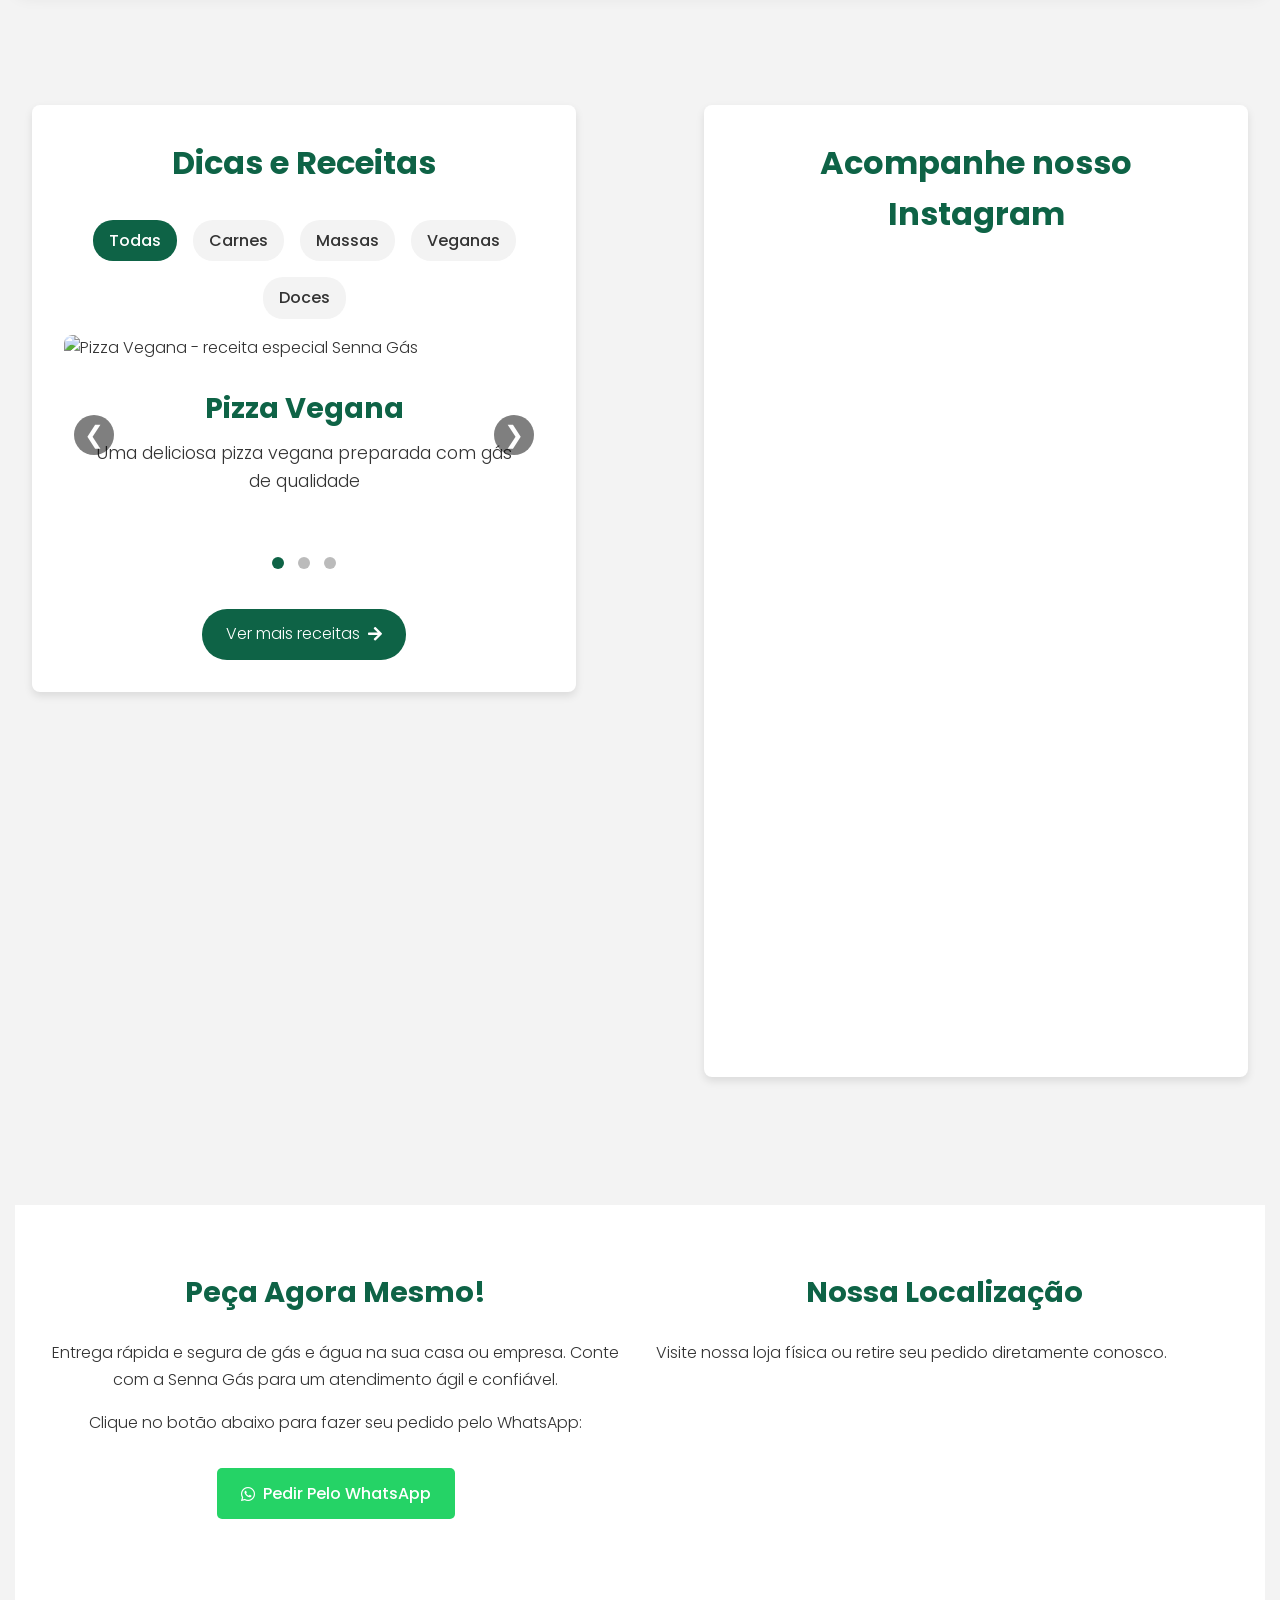
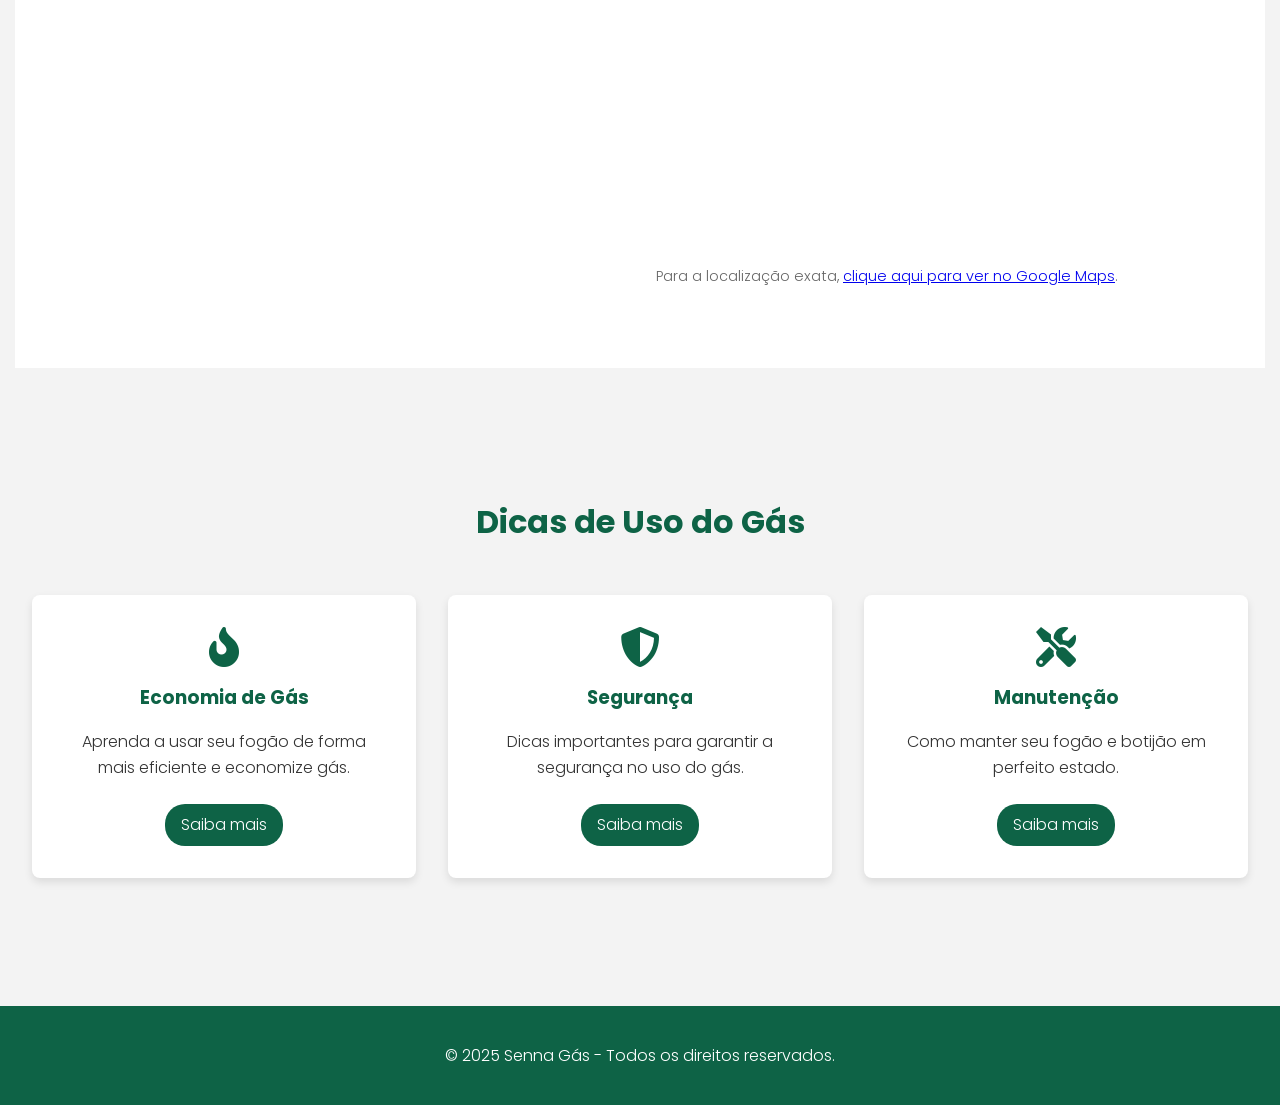
==== commit 12d26156: "SEO optimization" ====
--- a/index.html
+++ b/index.html
@@ -4,7 +4,18 @@
     <meta charset="UTF-8">
     <meta name="viewport" content="width=device-width, initial-scale=1.0">
     <meta name="description" content="Senna Gás - Entrega rápida e confiável de gás e água mineral em sua região. Botijões P13, P20, P45 e água mineral 20L.">
-    <meta name="keywords" content="gás, botijão, água mineral, entrega de gás, P13, P20, P45">
+    <meta name="keywords" content="gás, botijão, água mineral, entrega de gás, P13, P20, P45, Jataí, Goiás, gás de cozinha, gás residencial, gás comercial, gás industrial, galão de água, água mineral 20L">
+    <link rel="canonical" href="https://www.sennagas.com.br/">
+    <meta property="og:title" content="Senna Gás - Entrega de Gás e Água Mineral em Jataí-GO">
+    <meta property="og:description" content="Entrega rápida e confiável de gás e água mineral em Jataí-GO. Botijões P13, P20, P45 e água mineral 20L. Peça já pelo WhatsApp!">
+    <meta property="og:type" content="website">
+    <meta property="og:url" content="https://www.sennagas.com.br/">
+    <meta property="og:image" content="https://www.sennagas.com.br/SENNA_GAS_LOGO.png">
+    <meta property="og:locale" content="pt_BR">
+    <meta name="twitter:card" content="summary_large_image">
+    <meta name="twitter:title" content="Senna Gás - Entrega de Gás e Água Mineral em Jataí-GO">
+    <meta name="twitter:description" content="Entrega rápida e confiável de gás e água mineral em Jataí-GO. Botijões P13, P20, P45 e água mineral 20L. Peça já pelo WhatsApp!">
+    <meta name="twitter:image" content="https://www.sennagas.com.br/SENNA_GAS_LOGO.png">
     <title>Senna Gás - Entrega de Gás e Água Mineral</title>
     <link rel="icon" href="senna.ico" type="image/x-icon">
     <!-- Preload de fontes críticas -->
@@ -18,19 +29,19 @@
     <link href="https://fonts.googleapis.com/css2?family=Poppins:wght@300;400;700&display=swap" rel="stylesheet">
 </head>
 <body>
-    <header>
+    <header role="banner">
         <div class="header-container">
             <a href="#home" aria-label="Senna Gás - Página Inicial">
-                <img src="SENNA_GAS_LOGO.png" alt="Senna Gás" width="180" height="60" loading="eager" class="logo">
+                <img src="SENNA_GAS_LOGO.png" alt="Logo Senna Gás - Entrega de Gás e Água Mineral em Jataí-GO" width="180" height="60" loading="eager" class="logo">
             </a>
-            <nav aria-label="Navegação principal">
+            <nav aria-label="Navegação principal" role="navigation">
                 <ul>
                     <li><a href="#home">Home</a></li>
                     <li><a href="sobre-nos.html">Sobre Nós</a></li>
-                    <li><a href="https://api.whatsapp.com/send?phone=5564999095817" target="_blank">Contato</a></li>
+                    <li><a href="https://api.whatsapp.com/send?phone=5564999095817" target="_blank" rel="noopener noreferrer">Contato</a></li>
                 </ul>
             </nav>
-            <button class="menu-toggle" aria-label="Abrir menu">
+            <button class="menu-toggle" aria-label="Abrir menu" aria-controls="main-menu" aria-expanded="false">
                 <span></span>
                 <span></span>
                 <span></span>
@@ -38,7 +49,7 @@
         </div>
     </header>
 
-    <main>
+    <main id="main-content" tabindex="-1">
         <section class="hero" id="home">
             <h1>Acabou o Gás?</h1>
             <div class="hero-text">
@@ -47,36 +58,36 @@
             </div>
         </section>
 
-        <div class="products-box">
-            <h2 class="products-title">Nossos produtos</h2>
+        <div class="products-box" aria-labelledby="produtos-title">
+            <h2 class="products-title" id="produtos-title">Nossos produtos</h2>
             <section class="products" id="produtos" aria-label="Nossos produtos">
                 <div class="product p13">
-                    <img src="p13.webp?version=2" alt="Botijão de Gás P13" width="250" height="350" loading="lazy">
-                    <h2>P13</h2>
+                    <img src="p13.webp?version=2" alt="Botijão de Gás P13 - doméstico para fogões e pequenos aquecedores" width="250" height="350" loading="lazy">
+                    <h3>P13</h3>
                     <p>Botijão de gás doméstico para fogões e pequenos aquecedores.</p>
                 </div>
                 <div class="product p20">
-                    <img src="p20.webp?version=2" alt="Botijão de Gás P20" width="250" height="350" loading="lazy">
-                    <h2>P20</h2>
+                    <img src="p20.webp?version=2" alt="Botijão de Gás P20 - uso comercial, ideal para food trucks e cozinhas maiores" width="250" height="350" loading="lazy">
+                    <h3>P20</h3>
                     <p>Botijão para uso comercial, ideal para food trucks e cozinhas maiores.</p>
                 </div>
                 <div class="product p45">
-                    <img src="p45.webp?version=2" alt="Botijão de Gás P45" width="250" height="350" loading="lazy">
-                    <h2>P45</h2>
+                    <img src="p45.webp?version=2" alt="Botijão de Gás P45 - industrial para grandes demandas em empresas e indústrias" width="250" height="350" loading="lazy">
+                    <h3>P45</h3>
                     <p>Botijão industrial para grandes demandas em empresas e indústrias.</p>
                 </div>
                 <div class="product agua">
-                    <img src="agua.png" alt="Água Mineral 20 Litros" width="250" height="350" loading="lazy">
-                    <h2>Água Mineral 20 Litros</h2>
+                    <img src="agua.png" alt="Água Mineral 20 Litros - galão para bebedouros e consumo diário" width="250" height="350" loading="lazy">
+                    <h3>Água Mineral 20 Litros</h3>
                     <p>Galão de água mineral de 20 litros, ideal para bebedouros e consumo diário.</p>
                 </div>
             </section>
         </div>
 
         <div class="recipes-instagram-wrapper">
-            <section class="recipes-section">
+            <section class="recipes-section" aria-labelledby="receitas-title">
                 <div class="recipes" id="receitas">
-                    <h2>Dicas e Receitas</h2>
+                    <h2 id="receitas-title">Dicas e Receitas</h2>
                     <div class="recipes-links">
                         <a href="#receitas" class="recipe-category active" data-category="todas">Todas</a>
                         <a href="#receitas" class="recipe-category" data-category="carnes">Carnes</a>
@@ -84,9 +95,9 @@
                         <a href="#receitas" class="recipe-category" data-category="veganas">Veganas</a>
                         <a href="#receitas" class="recipe-category" data-category="doces">Doces</a>
                     </div>
-                    <div class="slideshow-container">
+                    <div class="slideshow-container" aria-label="Receitas em destaque">
                         <div class="slide fade" data-category="veganas">
-                            <img src="png receitas/pizza vegana.png?version=2" alt="Pizza Vegana" loading="lazy">
+                            <img src="png receitas/pizza vegana.png?version=2" alt="Pizza Vegana - receita especial Senna Gás" loading="lazy">
                             <div class="slide-content">
                                 <div class="slide-text">
                                     <h3>Pizza Vegana</h3>
@@ -95,7 +106,7 @@
                             </div>
                         </div>
                         <div class="slide fade" data-category="carnes">
-                            <img src="png receitas/bobó de camarão.png?version=2" alt="Bobó de Camarão" loading="lazy">
+                            <img src="png receitas/bobó de camarão.png?version=2" alt="Bobó de Camarão - receita especial Senna Gás" loading="lazy">
                             <div class="slide-content">
                                 <div class="slide-text">
                                     <h3>Bobó de Camarão</h3>
@@ -104,7 +115,7 @@
                             </div>
                         </div>
                         <div class="slide fade" data-category="carnes">
-                            <img src="png receitas/frango assado.png?version=2" alt="Frango Assado" loading="lazy">
+                            <img src="png receitas/frango assado.png?version=2" alt="Frango Assado - receita especial Senna Gás" loading="lazy">
                             <div class="slide-content">
                                 <div class="slide-text">
                                     <h3>Frango Assado</h3>
@@ -115,7 +126,7 @@
                         <button class="prev" aria-label="Slide anterior">❮</button>
                         <button class="next" aria-label="Próximo slide">❯</button>
                     </div>
-                    <div class="dots-container">
+                    <div class="dots-container" aria-label="Navegação dos slides">
                         <span class="dot" aria-label="Slide 1"></span>
                         <span class="dot" aria-label="Slide 2"></span>
                         <span class="dot" aria-label="Slide 3"></span>
@@ -128,9 +139,9 @@
                 </div>
             </section>
 
-            <section class="instagram-section">
+            <section class="instagram-section" aria-labelledby="instagram-title">
                 <div class="instagram" id="instagram" aria-label="Últimas publicações do Instagram">
-                    <h2>Últimas do Instagram</h2>
+                    <h2 id="instagram-title">Acompanhe nosso Instagram</h2>
                     <iframe 
                         src="https://www.instagram.com/senna_gas/embed"
                         width="850"
@@ -152,21 +163,21 @@
                 <h2>Peça Agora Mesmo!</h2>
                 <p>Entrega rápida e segura de gás e água na sua casa ou empresa. Conte com a Senna Gás para um atendimento ágil e confiável.</p>
                 <p>Clique no botão abaixo para fazer seu pedido pelo WhatsApp:</p>
-                <a href="https://bit.ly/WhatsApp_SennaGas" class="btn-pedido" target="_blank" rel="noopener noreferrer">
+                <a href="https://bit.ly/WhatsApp_SennaGas" class="btn-pedido" target="_blank" rel="noopener noreferrer" aria-label="Pedir pelo WhatsApp Senna Gás">
                     <i class="fab fa-whatsapp"></i> Pedir Pelo WhatsApp
                 </a>
             </div>
             <div class="location-map">
                 <h2>Nossa Localização</h2>
                 <p>Visite nossa loja física ou retire seu pedido diretamente conosco.</p>
-                <iframe src="https://www.google.com/maps/embed?pb=!1m18!1m12!1m3!1d3797.0484318543245!2d-51.71083032482345!3d-17.883188783091004!2m3!1f0!2f0!3f0!3m2!1i1024!2i768!4f13.1!3m3!1m2!1s0x93626c97188c62bf%3A0x79ef14c76b6c9f02!2zRGVww7NzaXRvIFNlbm5hIEfDoXM!5e0!3m2!1spt-BR!2sbr!4v1744235919569!5m2!1spt-BR!2sbr" width="600" height="450" style="border:0;" allowfullscreen="" loading="lazy" referrerpolicy="no-referrer-when-downgrade"></iframe>
+                <iframe src="https://www.google.com/maps/embed?pb=!1m18!1m12!1m3!1d3797.0484318543245!2d-51.71083032482345!3d-17.883188783091004!2m3!1f0!2f0!3f0!3m2!1i1024!2i768!4f13.1!3m3!1m2!1s0x93626c97188c62bf%3A0x79ef14c76b6c9f02!2zRGVww7NzaXRvIFNlbm5hIEfDoXM!5e0!3m2!1spt-BR!2sbr!4v1744235919569!5m2!1spt-BR!2sbr" width="600" height="450" style="border:0;" allowfullscreen="" loading="lazy" referrerpolicy="no-referrer-when-downgrade" title="Mapa Senna Gás Jataí-GO"></iframe>
                 <p><small>Para a localização exata, <a href="https://maps.app.goo.gl/jZkJzdYEoAWzC13KA" target="_blank" rel="noopener noreferrer">clique aqui para ver no Google Maps</a>.</small></p> 
             </div>
         </section>
         <!-- Fim da Nova Seção -->
 
-        <section class="tips-section">
-            <h2>Dicas de Uso do Gás</h2>
+        <section class="tips-section" aria-labelledby="dicas-title">
+            <h2 id="dicas-title">Dicas de Uso do Gás</h2>
             <div class="tips-grid">
                 <div class="tip-card">
                     <i class="fas fa-fire"></i>
@@ -190,7 +201,7 @@
         </section>
     </main>
 
-    <footer>
+    <footer role="contentinfo">
         <p>© 2025 Senna Gás - Todos os direitos reservados.</p>
     </footer>
 
--- a/styles.css
+++ b/styles.css
@@ -16,6 +16,10 @@
     box-sizing: border-box;
 }
 
+html, body {
+    overflow-x: hidden;
+}
+
 /* Estilos base */
 body {
     font-family: "Poppins", sans-serif;
@@ -106,7 +110,6 @@
 /* Mobile Header Styles */
 @media (max-width: 768px) {
     body {
-        overflow-x: hidden;
         position: relative;
         width: 100%;
     }
@@ -186,12 +189,16 @@
     position: relative;
 }
 
+.hero, .hero * {
+    font-weight: 700 !important;
+}
+
 .hero h1 {
+    text-transform: uppercase;
     font-size: 4rem;
     margin-left: 15%;
     margin-top: 10rem;
     margin-bottom: 10rem;
-    font-weight: 700;
     text-shadow: 2px 2px 4px rgba(0, 0, 0, 0.3);
     color: white;
 }
@@ -261,7 +268,8 @@
     object-fit: cover;
 }
 
-.product h2 {
+.product h3 {
+    text-align: center;
     font-size: 1.5rem;
     margin: 1rem;
     color: var(--primary-color);
@@ -404,6 +412,13 @@
     transform: translateY(-2px);
 }
 
+.instagram h2 {
+    text-align: center;
+    color: var(--primary-color);
+    margin-bottom: 3rem;
+    font-size: 2rem;
+}
+
 /* Tips Section */
 .tips-section {
     padding: 4rem 2rem;
@@ -630,6 +645,10 @@
         font-size: 2rem;
         margin-bottom: 6rem;
     }
+
+    .about-section h1 {
+        margin-left: 8rem;
+    }
 }
 
 /* Extra large devices (large laptops and desktops, 1200px and up) */
@@ -669,6 +688,12 @@
         font-size: 2rem;
         margin-bottom: 6rem;
     }
+
+    .about-section h1 {
+        margin-left: 8rem;
+    }
+    
+
 }
 
 /* Ajustes específicos para altura da tela */
@@ -973,7 +998,6 @@
 
 .maintenance-tips h1 {
     text-align: center;
-    color: #333;
     margin-bottom: 2rem;
 }
 
@@ -1204,6 +1228,15 @@
 .delivery-location p {
     margin-bottom: 1rem;
     line-height: 1.7;
+}
+
+.delivery-info {
+    text-align: center;
+}
+.delivery-info .btn-pedido {
+    display: inline-flex;
+    margin: 1rem auto 0 auto;
+    float: none;
 }
 
 .btn-pedido {
@@ -1503,7 +1536,6 @@
     color: var(--primary-color);
     font-size: 2.5rem;
     margin-bottom: 2rem;
-    margin-left: 8rem;
 }
 
 .about-content {
@@ -1638,7 +1670,7 @@
     background-color: var(--primary-color);
     color: var(--white);
     text-align: center;
-    padding: 2rem;
+    padding: 2.3rem;
     margin-top: 4rem;
 }
 
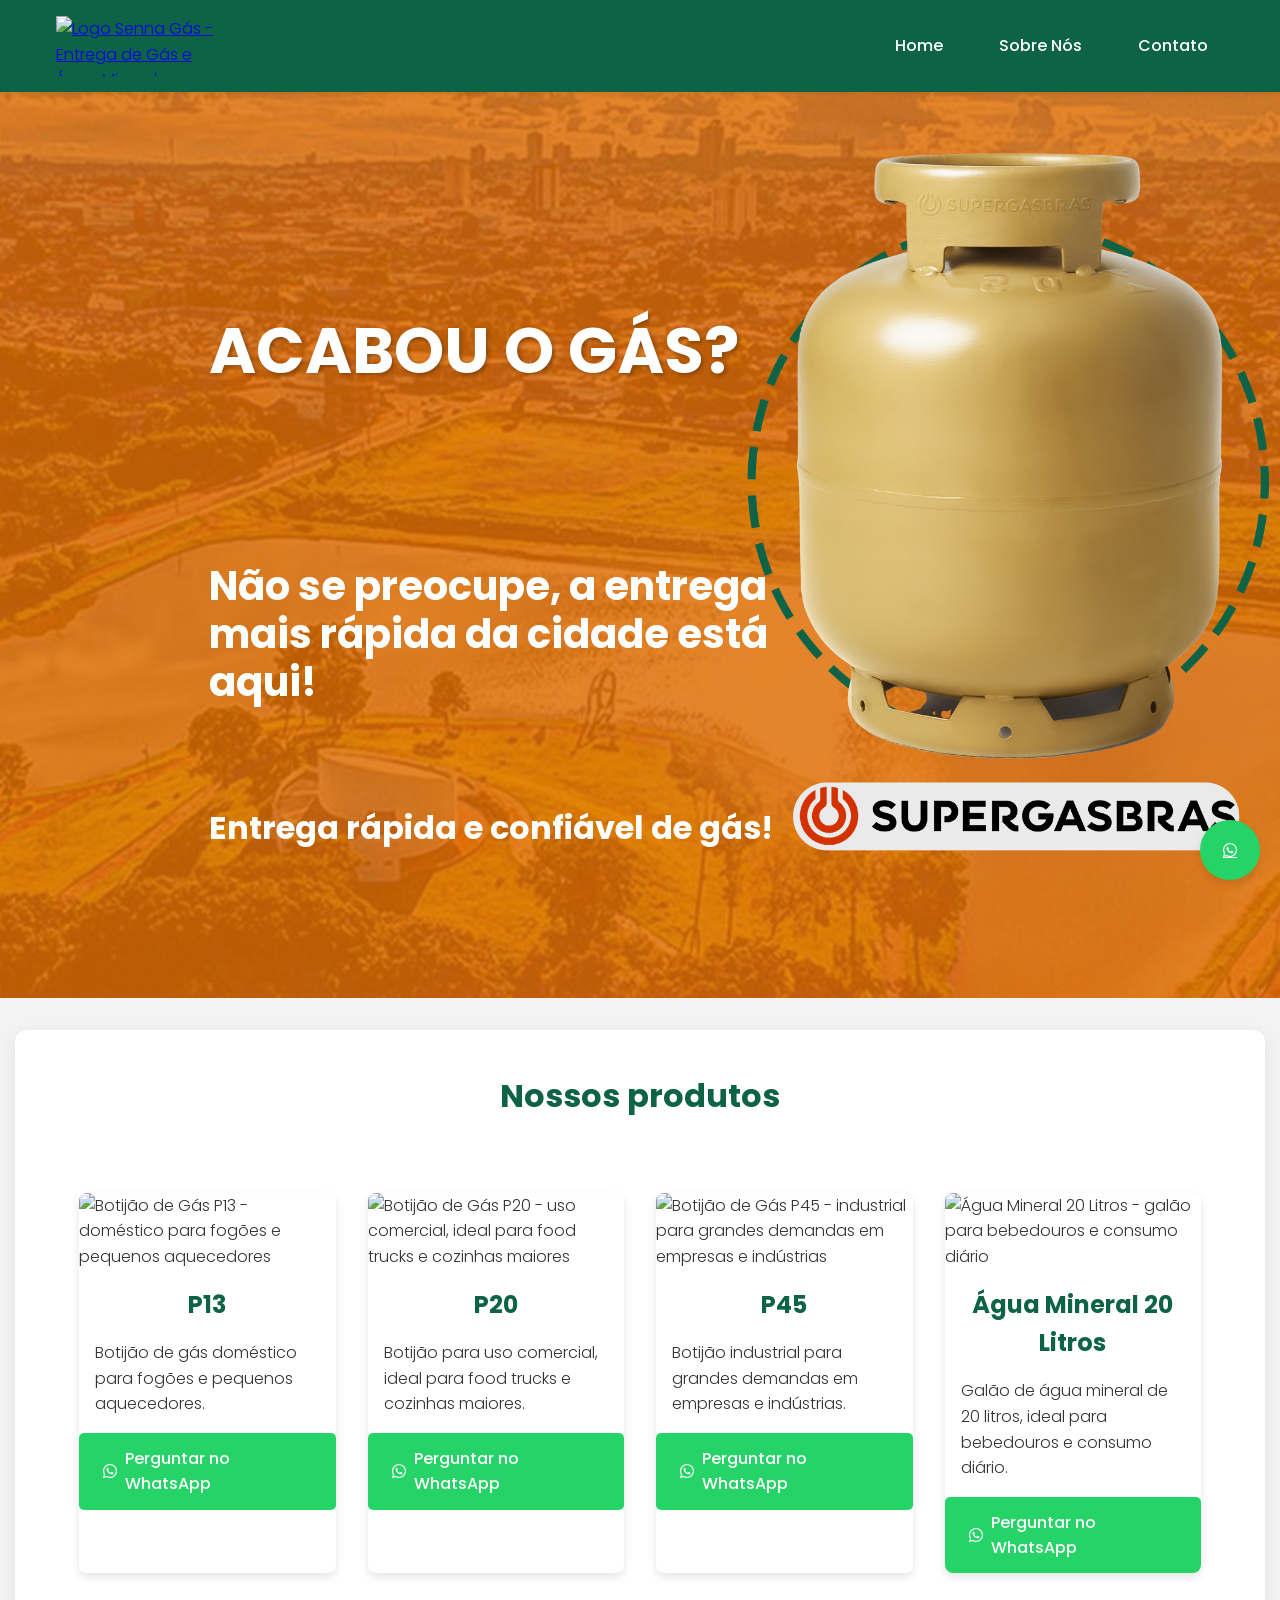
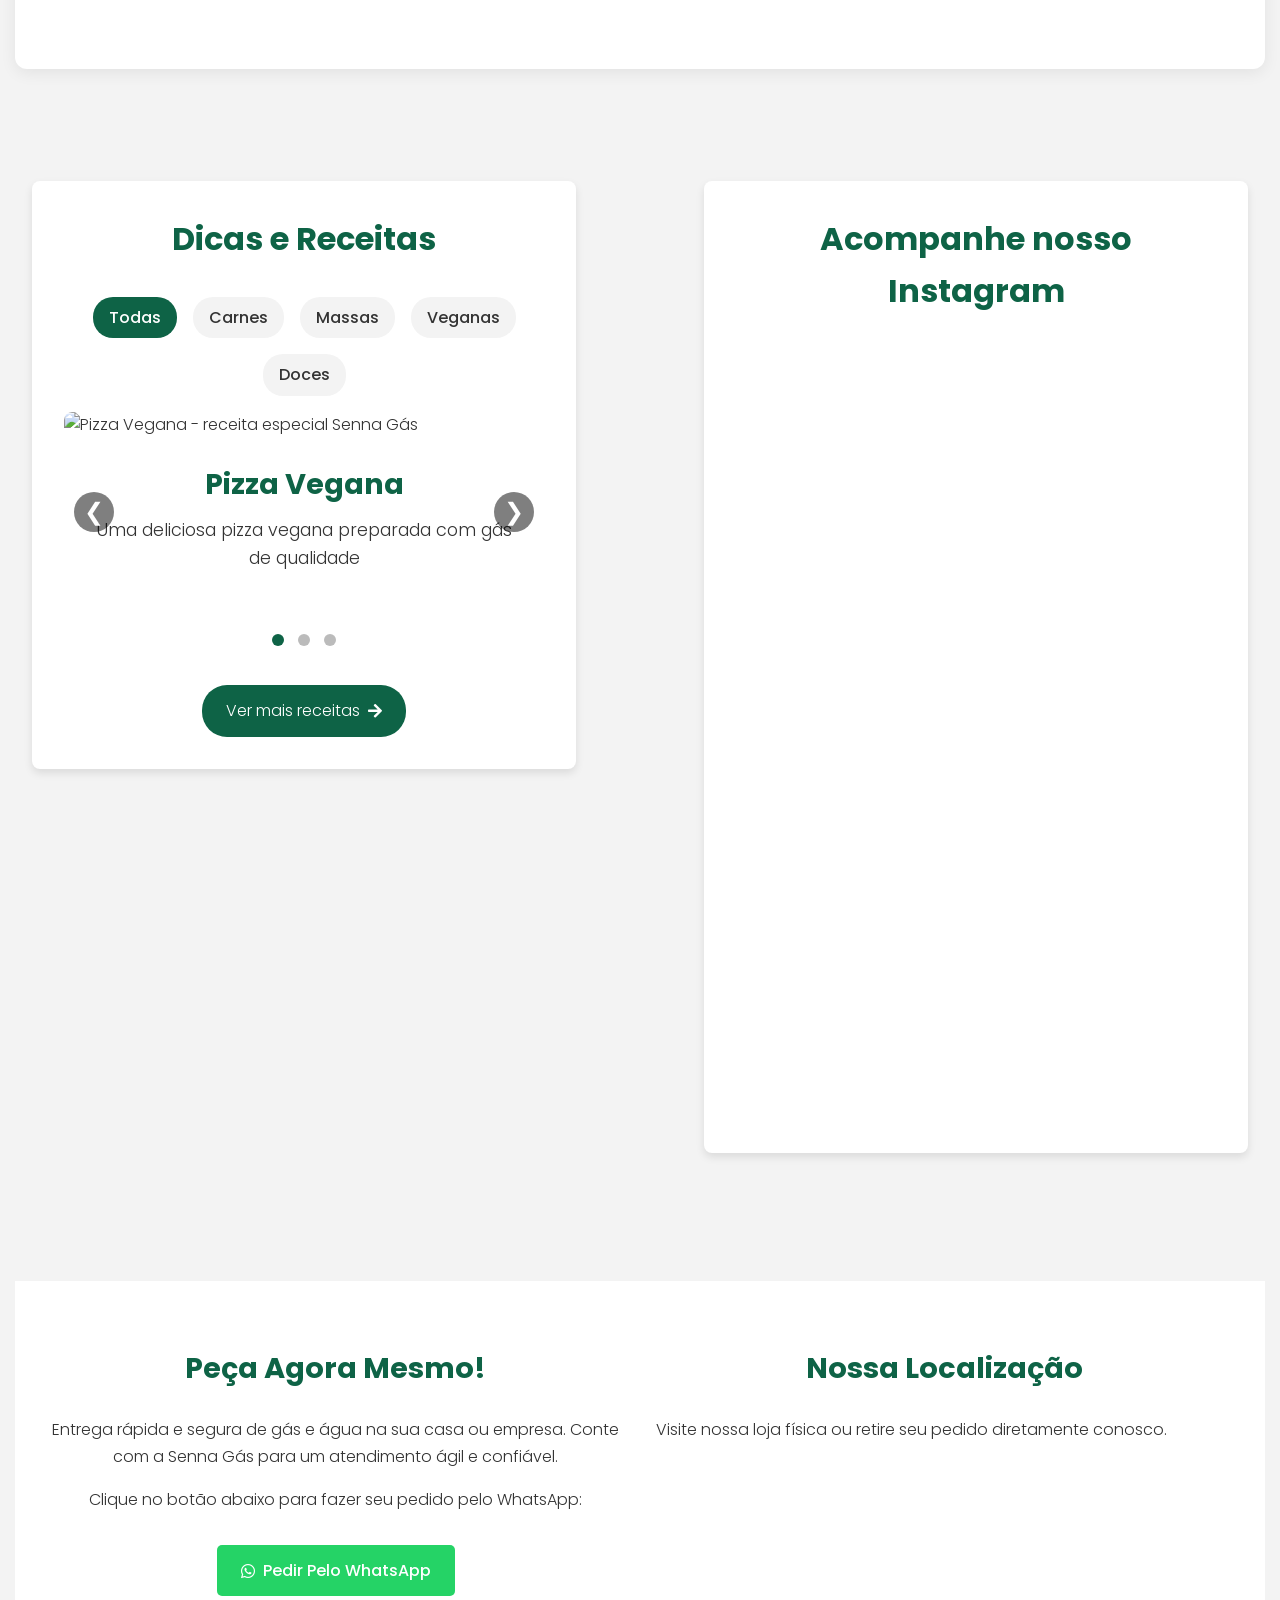
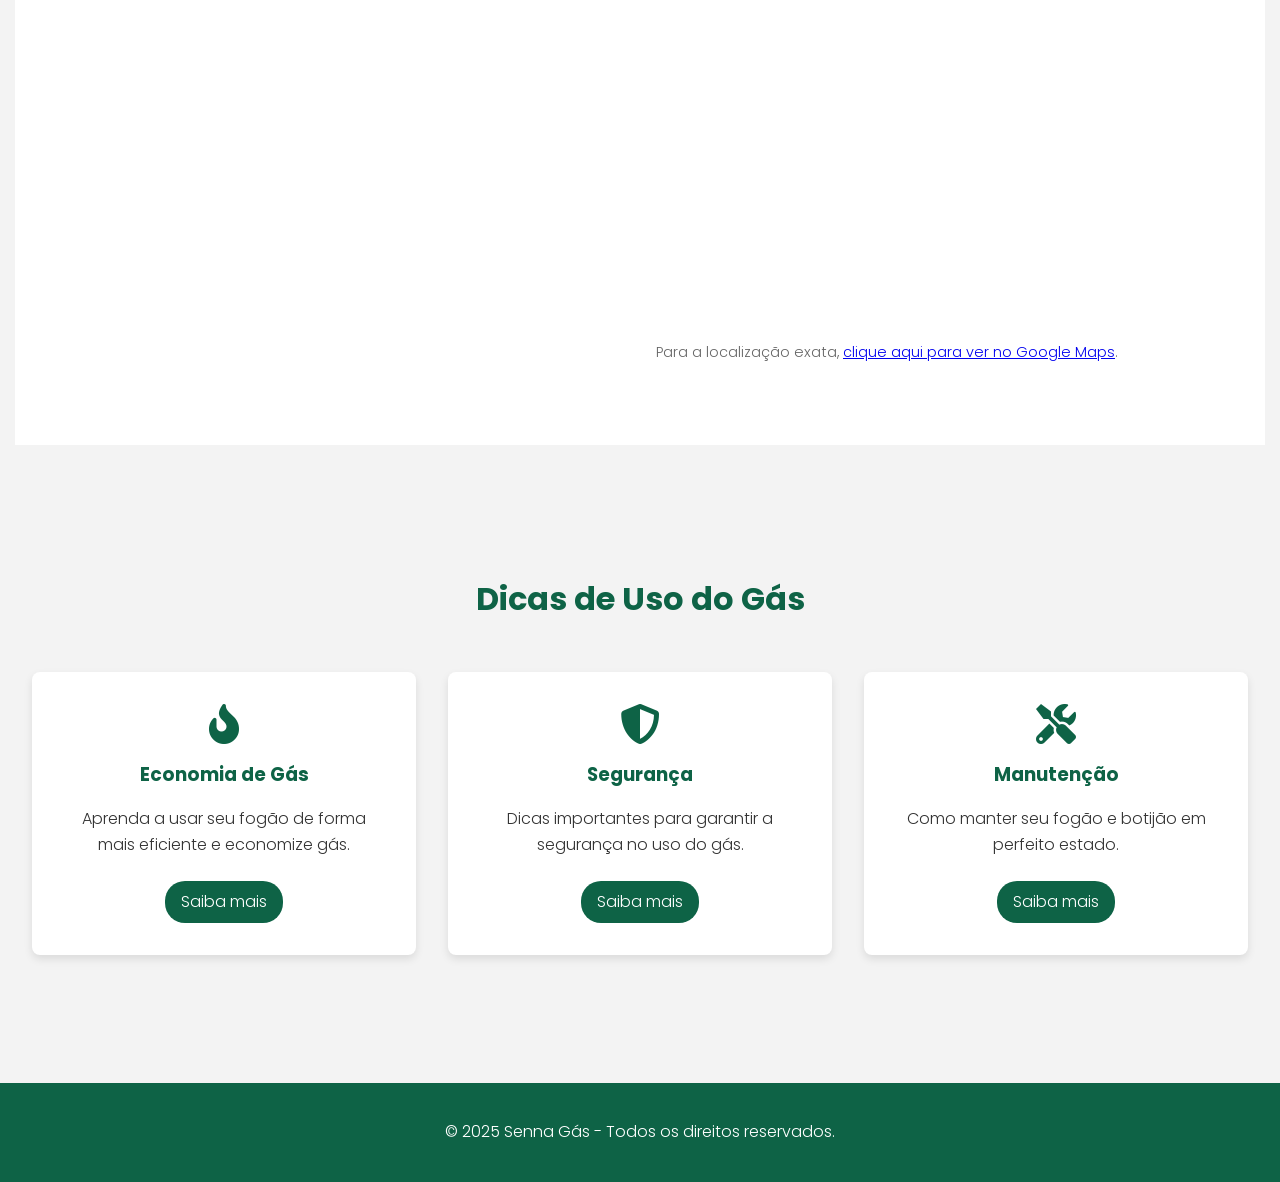
==== commit 66be280a: "New whatsapp contexts" ====
--- a/index.html
+++ b/index.html
@@ -23,11 +23,28 @@
     <link rel="preload" href="https://cdnjs.cloudflare.com/ajax/libs/font-awesome/5.15.4/css/all.min.css" as="style">
     <!-- Fontes -->
     <link href="https://cdnjs.cloudflare.com/ajax/libs/font-awesome/5.15.4/css/all.min.css" rel="stylesheet">
-    <link rel="stylesheet" href="styles.css?version=6">
+    <link rel="stylesheet" href="styles.css">
     <link rel="preconnect" href="https://fonts.googleapis.com">
     <link rel="preconnect" href="https://fonts.gstatic.com" crossorigin>
     <link href="https://fonts.googleapis.com/css2?family=Poppins:wght@300;400;700&display=swap" rel="stylesheet">
 </head>
+    <!-- Google tag (gtag.js) -->
+<script async src="https://www.googletagmanager.com/gtag/js?id=G-6QKRYHTB6J"></script>
+<script>
+  window.dataLayer = window.dataLayer || [];
+  function gtag(){dataLayer.push(arguments);}
+  gtag('js', new Date());
+
+  gtag('config', 'G-6QKRYHTB6J');
+</script><!-- Google tag (gtag.js) -->
+<script async src="https://www.googletagmanager.com/gtag/js?id=G-6QKRYHTB6J"></script>
+<script>
+  window.dataLayer = window.dataLayer || [];
+  function gtag(){dataLayer.push(arguments);}
+  gtag('js', new Date());
+
+  gtag('config', 'G-6QKRYHTB6J');
+</script>
 <body>
     <header role="banner">
         <div class="header-container">
@@ -65,21 +82,33 @@
                     <img src="p13.webp?version=2" alt="Botijão de Gás P13 - doméstico para fogões e pequenos aquecedores" width="250" height="350" loading="lazy">
                     <h3>P13</h3>
                     <p>Botijão de gás doméstico para fogões e pequenos aquecedores.</p>
+                    <a href="https://api.whatsapp.com/send?phone=5564999095817&text=Ol%C3%A1,%20quanto%20est%C3%A1%20o%20P13%3F" class="btn-pedido" target="_blank" rel="noopener noreferrer" aria-label="Perguntar preço do P13 no WhatsApp">
+                        <i class="fab fa-whatsapp"></i> Perguntar no WhatsApp
+                    </a>
                 </div>
                 <div class="product p20">
                     <img src="p20.webp?version=2" alt="Botijão de Gás P20 - uso comercial, ideal para food trucks e cozinhas maiores" width="250" height="350" loading="lazy">
                     <h3>P20</h3>
                     <p>Botijão para uso comercial, ideal para food trucks e cozinhas maiores.</p>
+                    <a href="https://api.whatsapp.com/send?phone=5564999095817&text=Ol%C3%A1,%20quanto%20est%C3%A1%20o%20P20%3F" class="btn-pedido" target="_blank" rel="noopener noreferrer" aria-label="Perguntar preço do P20 no WhatsApp">
+                        <i class="fab fa-whatsapp"></i> Perguntar no WhatsApp
+                    </a>
                 </div>
                 <div class="product p45">
                     <img src="p45.webp?version=2" alt="Botijão de Gás P45 - industrial para grandes demandas em empresas e indústrias" width="250" height="350" loading="lazy">
                     <h3>P45</h3>
                     <p>Botijão industrial para grandes demandas em empresas e indústrias.</p>
+                    <a href="https://api.whatsapp.com/send?phone=5564999095817&text=Ol%C3%A1,%20quanto%20est%C3%A1%20o%20P45%3F" class="btn-pedido" target="_blank" rel="noopener noreferrer" aria-label="Perguntar preço do P45 no WhatsApp">
+                        <i class="fab fa-whatsapp"></i> Perguntar no WhatsApp
+                    </a>
                 </div>
                 <div class="product agua">
                     <img src="agua.png" alt="Água Mineral 20 Litros - galão para bebedouros e consumo diário" width="250" height="350" loading="lazy">
                     <h3>Água Mineral 20 Litros</h3>
                     <p>Galão de água mineral de 20 litros, ideal para bebedouros e consumo diário.</p>
+                    <a href="https://api.whatsapp.com/send?phone=5564999095817&text=Ol%C3%A1,%20quanto%20est%C3%A1%20a%20%C3%81gua%20Mineral%2020L%3F" class="btn-pedido" target="_blank" rel="noopener noreferrer" aria-label="Perguntar preço da Água Mineral 20L no WhatsApp">
+                        <i class="fab fa-whatsapp"></i> Perguntar no WhatsApp
+                    </a>
                 </div>
             </section>
         </div>
@@ -163,7 +192,7 @@
                 <h2>Peça Agora Mesmo!</h2>
                 <p>Entrega rápida e segura de gás e água na sua casa ou empresa. Conte com a Senna Gás para um atendimento ágil e confiável.</p>
                 <p>Clique no botão abaixo para fazer seu pedido pelo WhatsApp:</p>
-                <a href="https://bit.ly/WhatsApp_SennaGas" class="btn-pedido" target="_blank" rel="noopener noreferrer" aria-label="Pedir pelo WhatsApp Senna Gás">
+                <a href="https://api.whatsapp.com/send?phone=5564999095817" class="btn-pedido" target="_blank" rel="noopener noreferrer" aria-label="Pedir pelo WhatsApp Senna Gás">
                     <i class="fab fa-whatsapp"></i> Pedir Pelo WhatsApp
                 </a>
             </div>
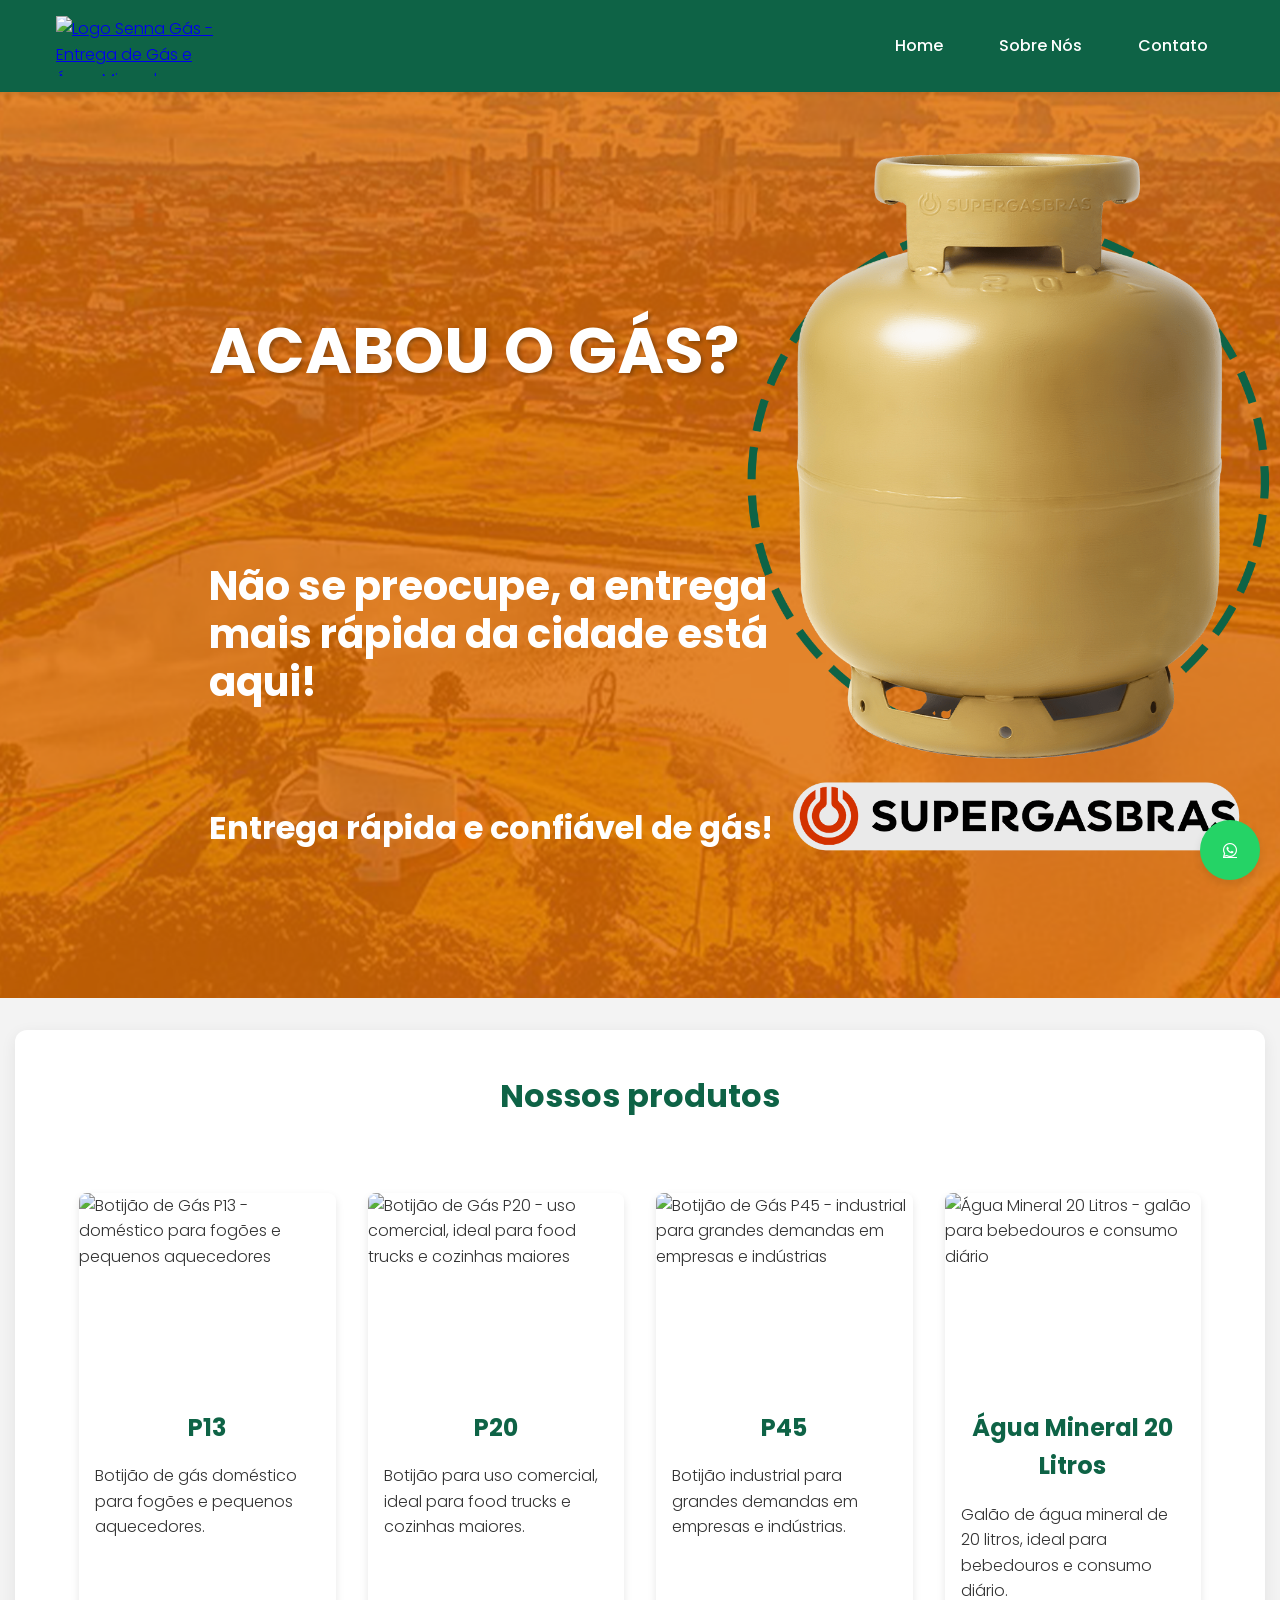
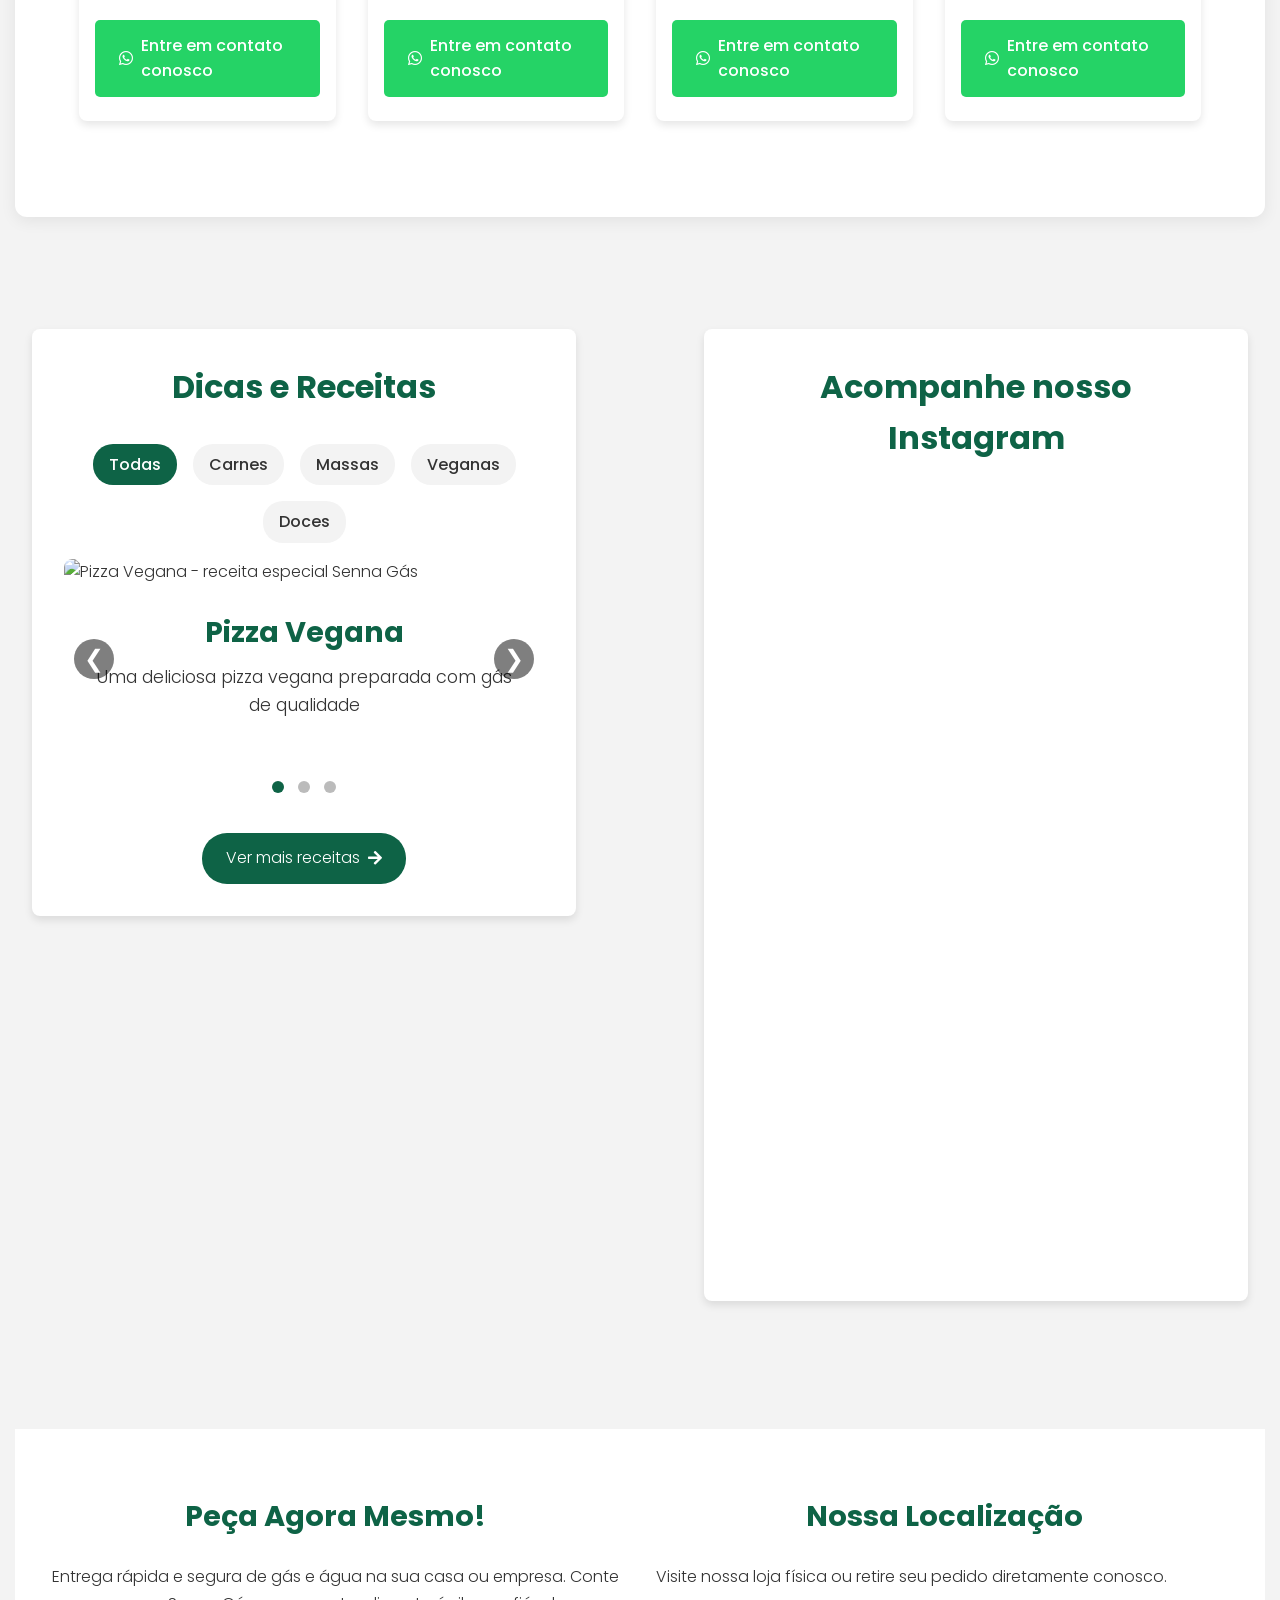
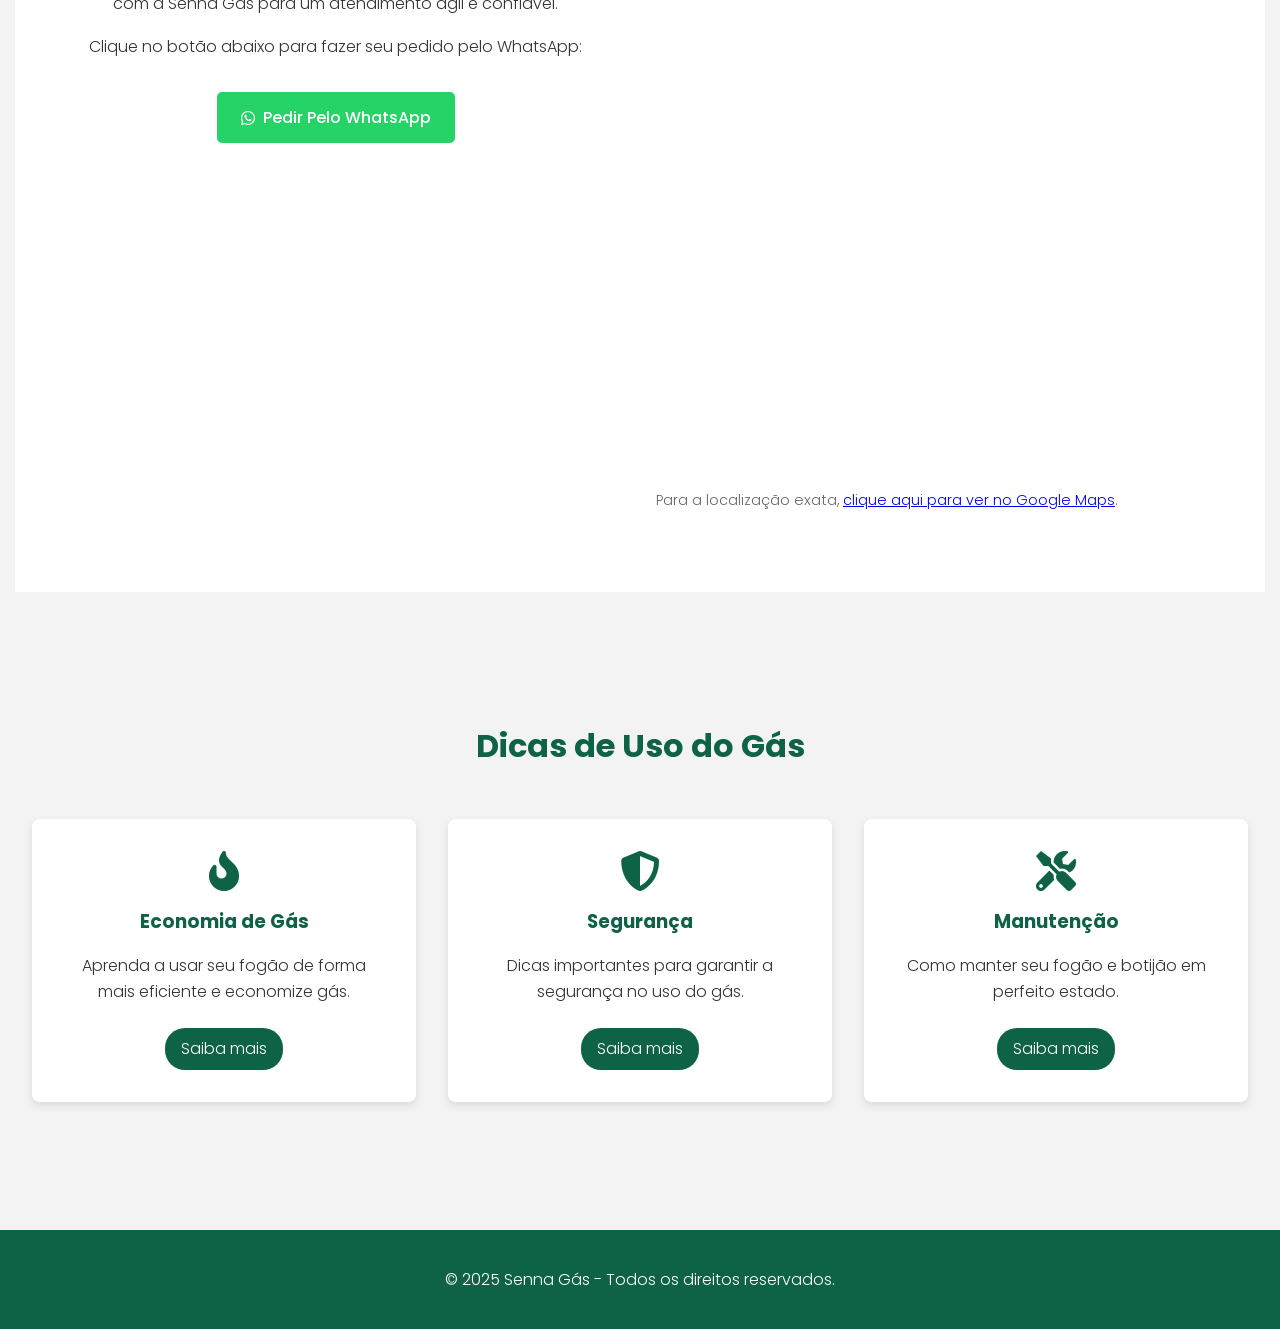
==== commit 64cc9f90: "Whatsapp buttons update" ====
--- a/index.html
+++ b/index.html
@@ -82,32 +82,32 @@
                     <img src="p13.webp?version=2" alt="Botijão de Gás P13 - doméstico para fogões e pequenos aquecedores" width="250" height="350" loading="lazy">
                     <h3>P13</h3>
                     <p>Botijão de gás doméstico para fogões e pequenos aquecedores.</p>
-                    <a href="https://api.whatsapp.com/send?phone=5564999095817&text=Ol%C3%A1,%20quanto%20est%C3%A1%20o%20P13%3F" class="btn-pedido" target="_blank" rel="noopener noreferrer" aria-label="Perguntar preço do P13 no WhatsApp">
-                        <i class="fab fa-whatsapp"></i> Perguntar no WhatsApp
+                    <a href="https://api.whatsapp.com/send?phone=5564999095817&text=Ol%C3%A1,%20quanto%20est%C3%A1%20o%20P13%3F" class="btn-pedido" target="_blank" rel="noopener noreferrer" aria-label="Entrar em contato sobre P13 pelo WhatsApp">
+                        <i class="fab fa-whatsapp"></i> Entre em contato conosco
                     </a>
                 </div>
                 <div class="product p20">
                     <img src="p20.webp?version=2" alt="Botijão de Gás P20 - uso comercial, ideal para food trucks e cozinhas maiores" width="250" height="350" loading="lazy">
                     <h3>P20</h3>
                     <p>Botijão para uso comercial, ideal para food trucks e cozinhas maiores.</p>
-                    <a href="https://api.whatsapp.com/send?phone=5564999095817&text=Ol%C3%A1,%20quanto%20est%C3%A1%20o%20P20%3F" class="btn-pedido" target="_blank" rel="noopener noreferrer" aria-label="Perguntar preço do P20 no WhatsApp">
-                        <i class="fab fa-whatsapp"></i> Perguntar no WhatsApp
+                    <a href="https://api.whatsapp.com/send?phone=5564999095817&text=Ol%C3%A1,%20quanto%20est%C3%A1%20o%20P20%3F" class="btn-pedido" target="_blank" rel="noopener noreferrer" aria-label="Entrar em contato sobre P20 pelo WhatsApp">
+                        <i class="fab fa-whatsapp"></i> Entre em contato conosco
                     </a>
                 </div>
                 <div class="product p45">
                     <img src="p45.webp?version=2" alt="Botijão de Gás P45 - industrial para grandes demandas em empresas e indústrias" width="250" height="350" loading="lazy">
                     <h3>P45</h3>
                     <p>Botijão industrial para grandes demandas em empresas e indústrias.</p>
-                    <a href="https://api.whatsapp.com/send?phone=5564999095817&text=Ol%C3%A1,%20quanto%20est%C3%A1%20o%20P45%3F" class="btn-pedido" target="_blank" rel="noopener noreferrer" aria-label="Perguntar preço do P45 no WhatsApp">
-                        <i class="fab fa-whatsapp"></i> Perguntar no WhatsApp
+                    <a href="https://api.whatsapp.com/send?phone=5564999095817&text=Ol%C3%A1,%20quanto%20est%C3%A1%20o%20P45%3F" class="btn-pedido" target="_blank" rel="noopener noreferrer" aria-label="Entrar em contato sobre P45 pelo WhatsApp">
+                        <i class="fab fa-whatsapp"></i> Entre em contato conosco
                     </a>
                 </div>
                 <div class="product agua">
                     <img src="agua.png" alt="Água Mineral 20 Litros - galão para bebedouros e consumo diário" width="250" height="350" loading="lazy">
                     <h3>Água Mineral 20 Litros</h3>
                     <p>Galão de água mineral de 20 litros, ideal para bebedouros e consumo diário.</p>
-                    <a href="https://api.whatsapp.com/send?phone=5564999095817&text=Ol%C3%A1,%20quanto%20est%C3%A1%20a%20%C3%81gua%20Mineral%2020L%3F" class="btn-pedido" target="_blank" rel="noopener noreferrer" aria-label="Perguntar preço da Água Mineral 20L no WhatsApp">
-                        <i class="fab fa-whatsapp"></i> Perguntar no WhatsApp
+                    <a href="https://api.whatsapp.com/send?phone=5564999095817&text=Ol%C3%A1,%20quanto%20est%C3%A1%20a%20%C3%81gua%20Mineral%2020L%3F" class="btn-pedido" target="_blank" rel="noopener noreferrer" aria-label="Entrar em contato sobre Água Mineral 20L pelo WhatsApp">
+                        <i class="fab fa-whatsapp"></i> Entre em contato conosco
                     </a>
                 </div>
             </section>
--- a/styles.css
+++ b/styles.css
@@ -280,6 +280,23 @@
     color: var(--text-color);
 }
 
+/* Equalize product card button placement and size */
+.products .product {
+    display: flex;
+    flex-direction: column;
+}
+
+.products .product .btn-pedido {
+    margin: 0 1rem 1.5rem;
+    width: auto;
+    min-height: 56px; /* same height across cards */
+    justify-content: center; /* center icon + text */
+}
+
+.products .product h3 + p + .btn-pedido {
+    margin-top: auto; /* push button to bottom */
+}
+
 .products-title {
     text-align: center;
     margin-bottom: 0.5rem;
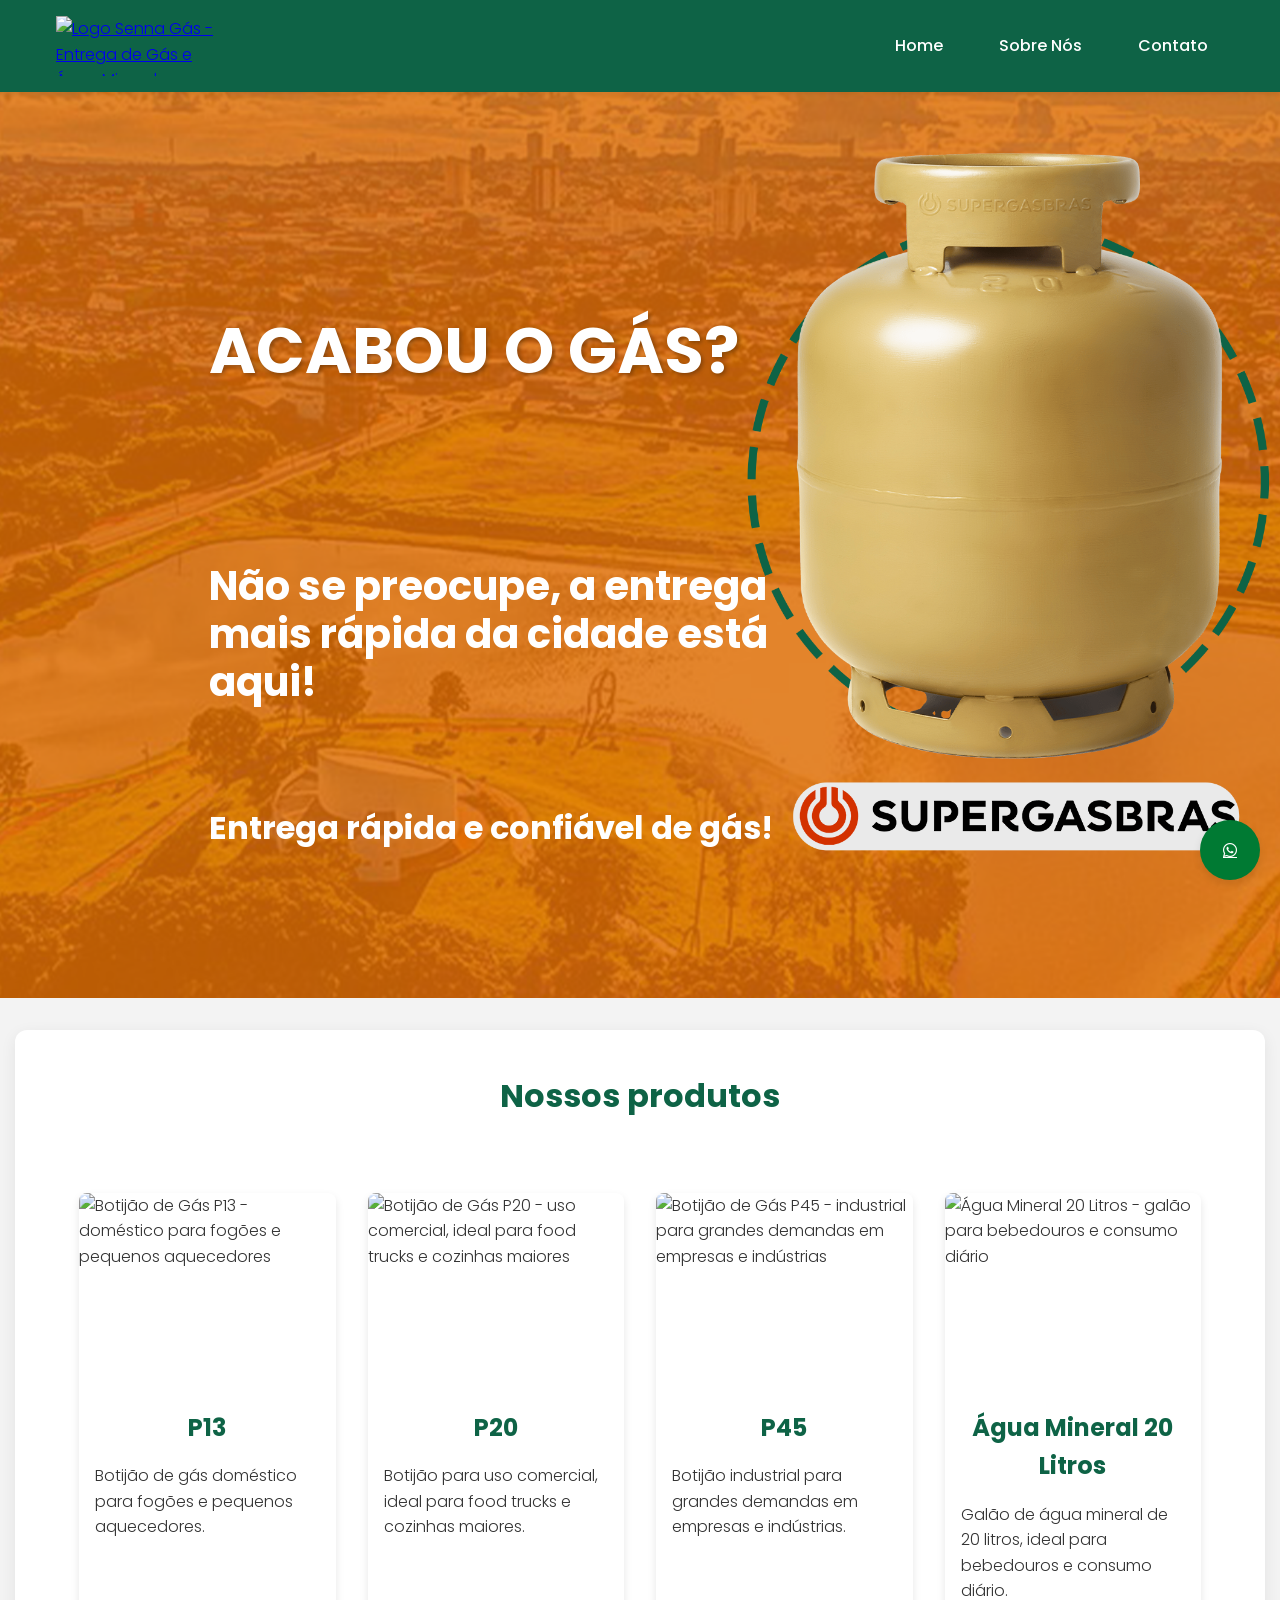
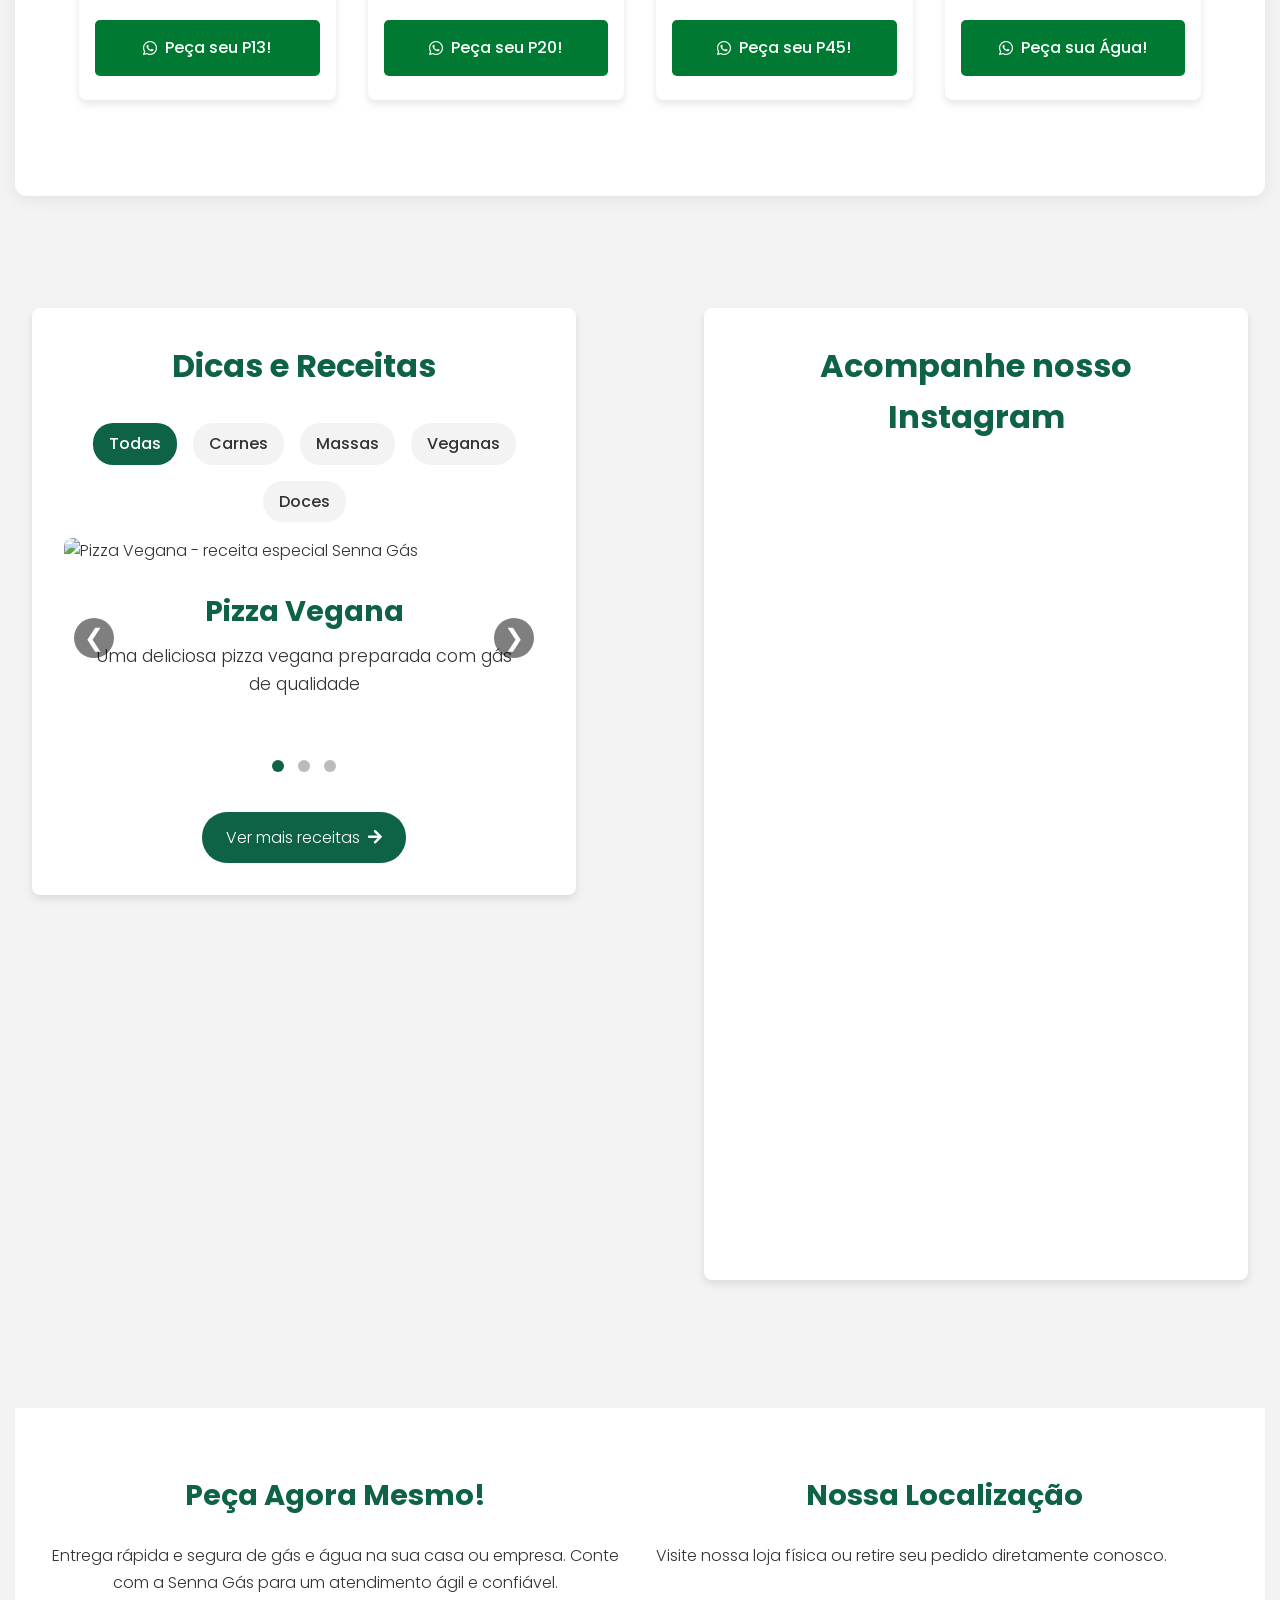
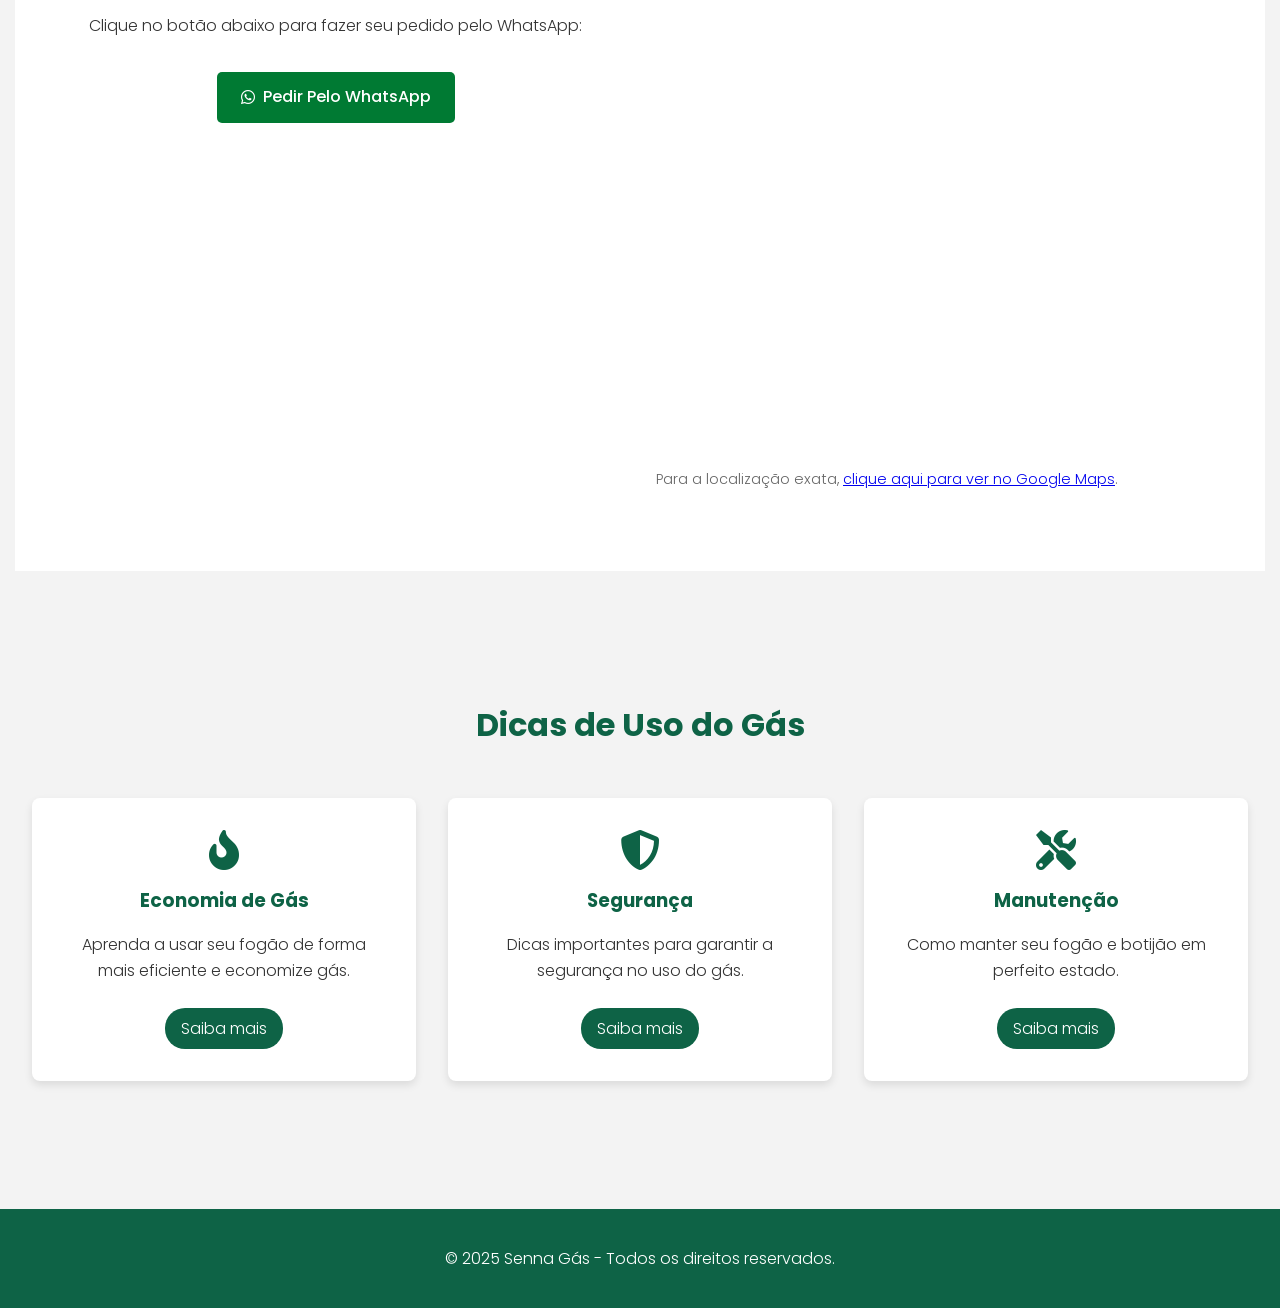
==== commit e1aa7884: "whatsapp button" ====
--- a/index.html
+++ b/index.html
@@ -83,7 +83,7 @@
                     <h3>P13</h3>
                     <p>Botijão de gás doméstico para fogões e pequenos aquecedores.</p>
                     <a href="https://api.whatsapp.com/send?phone=5564999095817&text=Ol%C3%A1,%20quanto%20est%C3%A1%20o%20P13%3F" class="btn-pedido" target="_blank" rel="noopener noreferrer" aria-label="Entrar em contato sobre P13 pelo WhatsApp">
-                        <i class="fab fa-whatsapp"></i> Entre em contato conosco
+                        <i class="fab fa-whatsapp"></i> Peça seu P13!
                     </a>
                 </div>
                 <div class="product p20">
@@ -91,7 +91,7 @@
                     <h3>P20</h3>
                     <p>Botijão para uso comercial, ideal para food trucks e cozinhas maiores.</p>
                     <a href="https://api.whatsapp.com/send?phone=5564999095817&text=Ol%C3%A1,%20quanto%20est%C3%A1%20o%20P20%3F" class="btn-pedido" target="_blank" rel="noopener noreferrer" aria-label="Entrar em contato sobre P20 pelo WhatsApp">
-                        <i class="fab fa-whatsapp"></i> Entre em contato conosco
+                        <i class="fab fa-whatsapp"></i> Peça seu P20!
                     </a>
                 </div>
                 <div class="product p45">
@@ -99,7 +99,7 @@
                     <h3>P45</h3>
                     <p>Botijão industrial para grandes demandas em empresas e indústrias.</p>
                     <a href="https://api.whatsapp.com/send?phone=5564999095817&text=Ol%C3%A1,%20quanto%20est%C3%A1%20o%20P45%3F" class="btn-pedido" target="_blank" rel="noopener noreferrer" aria-label="Entrar em contato sobre P45 pelo WhatsApp">
-                        <i class="fab fa-whatsapp"></i> Entre em contato conosco
+                        <i class="fab fa-whatsapp"></i> Peça seu P45!
                     </a>
                 </div>
                 <div class="product agua">
@@ -107,7 +107,7 @@
                     <h3>Água Mineral 20 Litros</h3>
                     <p>Galão de água mineral de 20 litros, ideal para bebedouros e consumo diário.</p>
                     <a href="https://api.whatsapp.com/send?phone=5564999095817&text=Ol%C3%A1,%20quanto%20est%C3%A1%20a%20%C3%81gua%20Mineral%2020L%3F" class="btn-pedido" target="_blank" rel="noopener noreferrer" aria-label="Entrar em contato sobre Água Mineral 20L pelo WhatsApp">
-                        <i class="fab fa-whatsapp"></i> Entre em contato conosco
+                        <i class="fab fa-whatsapp"></i> Peça sua Água!
                     </a>
                 </div>
             </section>
--- a/styles.css
+++ b/styles.css
@@ -1260,7 +1260,7 @@
     display: inline-flex; /* Use inline-flex for alignment */
     align-items: center; /* Vertically align icon and text */
     gap: 0.5rem; /* Space between icon and text */
-    background-color: #25d366; /* WhatsApp green */
+    background-color: var(--secondary-color); /* WhatsApp green */
     color: var(--white);
     padding: 0.8rem 1.5rem;
     border-radius: 5px;
@@ -1272,7 +1272,7 @@
 }
 
 .btn-pedido:hover {
-    background-color: #128C7E; /* Darker WhatsApp green */
+    background-color: var(--primary-color); /* Darker WhatsApp green */
     transform: translateY(-2px);
     box-shadow: var(--shadow);
 }
@@ -1701,7 +1701,7 @@
     position: fixed;
     bottom: 20px;
     right: 20px;
-    background-color: #25d366;
+    background-color: var(--secondary-color);
     color: var(--white);
     width: 60px;
     height: 60px;
@@ -1715,6 +1715,7 @@
 }
 
 .whatsapp-button:hover {
+    background-color: var(--primary-color);
     transform: scale(1.1);
 }
 
